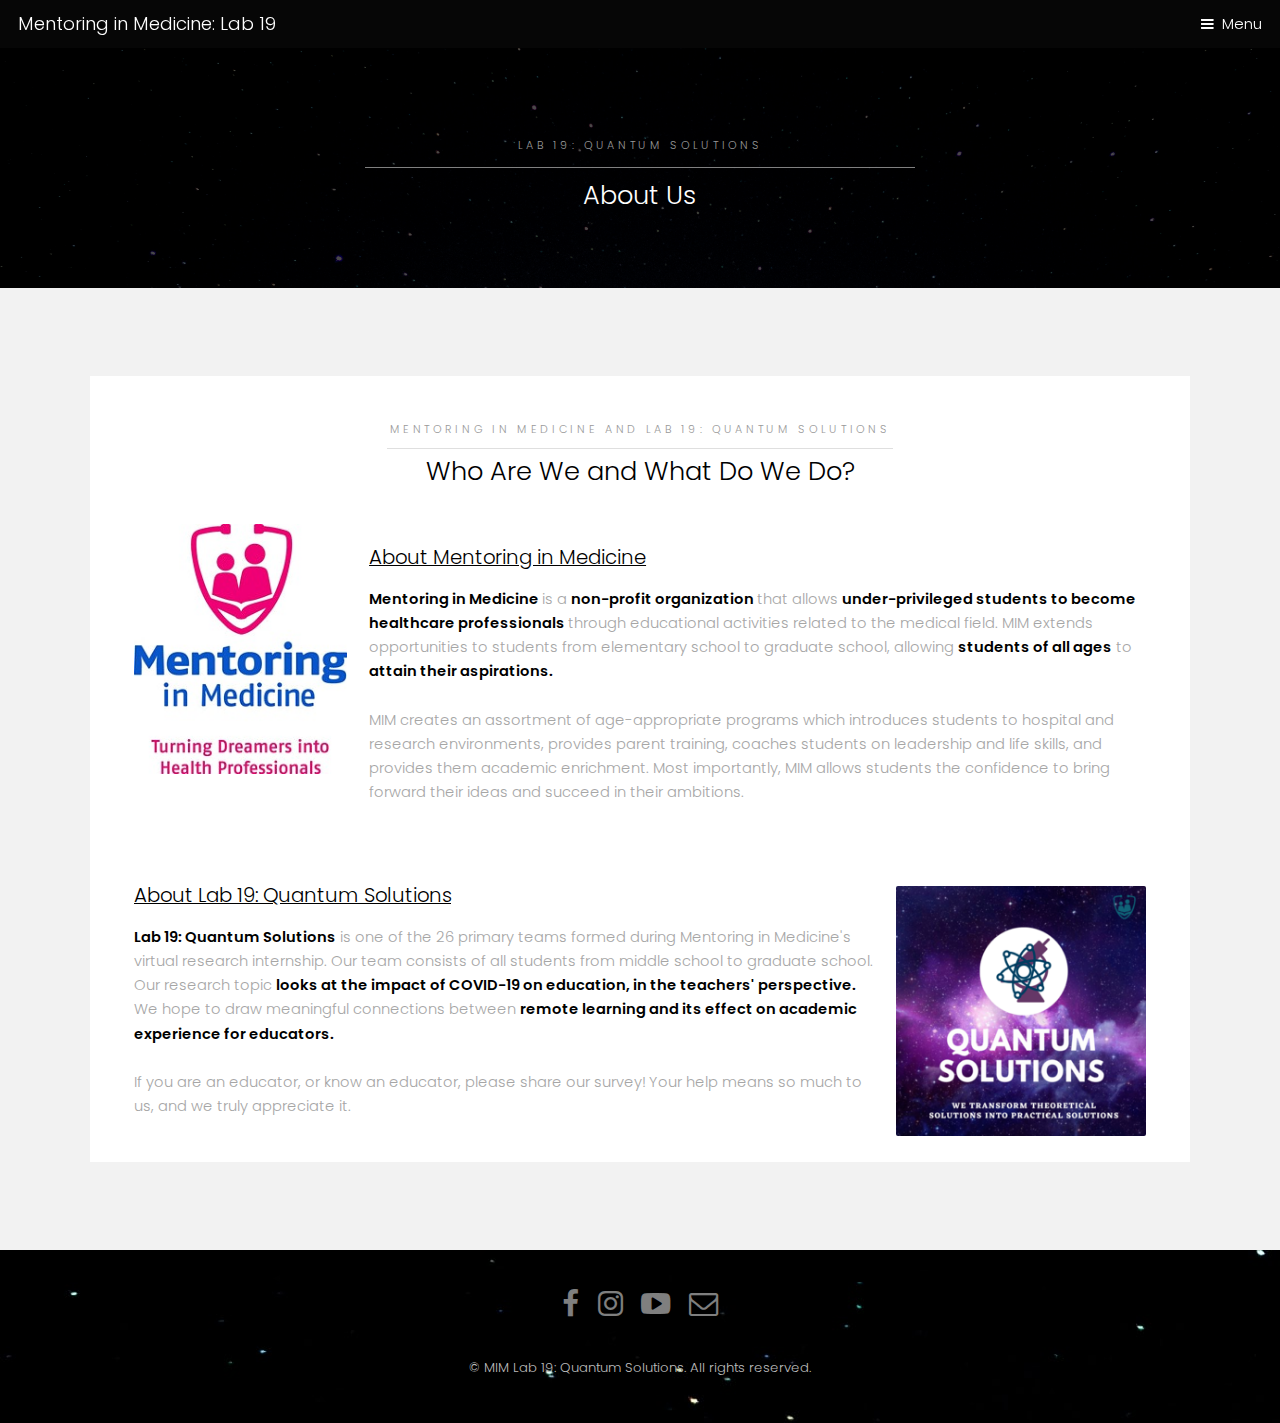
==== aboutus.html @ 997de399 "Update aboutus.html" ====
<!DOCTYPE HTML>
<!--
	Hielo by TEMPLATED
	templated.co @templatedco
	Released for free under the Creative Commons Attribution 3.0 license (templated.co/license)
-->
<html>
	<head>
		<title>About Us</title>
		<meta charset="utf-8" />
		<meta name="viewport" content="width=device-width, initial-scale=1" />
		<link rel="icon" href="images/QSlogo.png">
		<link rel="stylesheet" href="assets/css/main.css" />
	</head>
	<body class="subpage">

		<!-- Header -->
			<header id="header">
				<div class="logo"><a href="index.html">Mentoring in Medicine: Lab 19</a></div>
				<a href="#menu">Menu</a>
			</header>

		<!-- Nav -->
			<nav id="menu">
				<ul class="links">
					<li><a href="index.html">Home</a></li>
					<li><a href="aboutus.html">About Us</a></li>
					<li><a href="elements.html">Infographics</a></li>
				</ul>
			</nav>

		<!-- One -->
			<section id="One" class="wrapper style3">
				<div class="inner">
					<header class="align-center">
						<p>Lab 19: Quantum Solutions</p>
						<h2>About Us</h2>
					</header>
				</div>
			</section>

		<!-- Two -->
			<section id="two" class="wrapper style2">
				<div class="inner">
					<div class="box">
						<div class="content">
							<header class="align-center">

								<p>Mentoring in Medicine and Lab 19: Quantum Solutions</p>
								<h2>Who Are We and What Do We Do?</h2>
								<span class="image left"><img src="images/mim.jpg" alt="" width=250; height=250/></span>

							</header><br>
							<h3> <u> About Mentoring in Medicine </u> </h3>
							<p>
								<b> Mentoring in Medicine </b> is a <b> non-profit organization </b> that allows <b> under-privileged students to become healthcare professionals </b> through educational activities related to the medical field.
								MIM extends opportunities to students from elementary school to graduate school, allowing <b>students of all ages</b> to <b>attain their aspirations.</b>
								<br><br>MIM creates an assortment of age-appropriate programs which introduces students to hospital and research environments, provides parent training, coaches students on leadership and life skills, and provides them academic enrichment. Most importantly, MIM allows students the confidence to bring forward their ideas and succeed in their ambitions.
							</p>
							<br><br>

							<span class="image right"><img src="images/smallLogo.png" alt=""width=200; height=250/></span>
							<h3> <u> About Lab 19: Quantum Solutions </u> </h3>
							<p>
							<b>Lab 19: Quantum Solutions</b> is one of the 26 primary teams formed during Mentoring in Medicine's virtual research internship.
							Our team consists of all students from middle school to graduate school.<br>
							Our research topic <b> looks at the impact of COVID-19 on education, in the teachers' perspective. </b>
							We hope to draw meaningful connections between <b>remote learning and its effect on academic experience for educators.</b>
							<br><br> If you are an educator, or know an educator, please share our survey! Your help means so much to us, and we truly appreciate it.
						</p>


					</div>
				</div>
			 </section>

		<!-- Footer -->
			<footer id="footer">
				<div class="container">
					<ul class="icons">
						<li><a href="https://www.facebook.com/Quantum-Solutions-Labs-108255884308671" class="icon fa-facebook"><span class="label">Facebook</span></a></li>
						<li><a href="https://www.instagram.com/quantumsolutionslabs/" class="icon fa-instagram"><span class="label">Instagram</span></a></li>
						<li><a href="https://www.youtube.com/channel/UCh9wJCEFUcYNKkavBaYMIQw" class="icon fa-youtube-play"><span class="label">Email</span></a></li>
						<li><a href="mailto:mim.quantumsolutions@gmail.com" class="icon fa-envelope-o"><span class="label">Email</span></a></li>
					</ul>
				</div>
				<div class="copyright">
					&copy; MIM Lab 19: Quantum Solutions. All rights reserved.
				</div>
			</footer>

		<!-- Scripts -->
			<script src="assets/js/jquery.min.js"></script>
			<script src="assets/js/jquery.scrollex.min.js"></script>
			<script src="assets/js/skel.min.js"></script>
			<script src="assets/js/util.js"></script>
			<script src="assets/js/main.js"></script>

	</body>
</html>
---- assets/css/main.css ----
@charset "UTF-8";
@import url(font-awesome.min.css);
@import url("https://fonts.googleapis.com/css?family=Poppins:300,400,500,600,700");

/*
	Hielo by TEMPLATED
	templated.co @templatedco
	Released for free under the Creative Commons Attribution 3.0 license (templated.co/license)
*/

/* Reset */

	html, body, div, span, applet, object, iframe, h1, h2, h3, h4, h5, h6, p, blockquote, pre, a, abbr, acronym, address, big, cite, code, del, dfn, em, img, ins, kbd, q, s, samp, small, strike, strong, sub, sup, tt, var, b, u, i, center, dl, dt, dd, ol, ul, li, fieldset, form, label, legend, table, caption, tbody, tfoot, thead, tr, th, td, article, aside, canvas, details, embed, figure, figcaption, footer, header, hgroup, menu, nav, output, ruby, section, summary, time, mark, audio, video {
		margin: 0;
		padding: 0;
		border: 0;
		font-size: 100%;
		font: inherit;
		vertical-align: baseline;
	}

	article, aside, details, figcaption, figure, footer, header, hgroup, menu, nav, section {
		display: block;
	}

	body {
		line-height: 1;
	}

	ol, ul {
		list-style: none;
	}

	blockquote, q {
		quotes: none;
	}

	blockquote:before, blockquote:after, q:before, q:after {
		content: '';
		content: none;
	}

	table {
		border-collapse: collapse;
		border-spacing: 0;
	}

	body {
		-webkit-text-size-adjust: none;
	}

/* Box Model */

	*, *:before, *:after {
		-moz-box-sizing: border-box;
		-webkit-box-sizing: border-box;
		box-sizing: border-box;
	}

/* Containers */

	.center {
		display: block;
		margin-left: auto;
		margin-right: auto;
		width: 25%;
	}

/* Containers */

	.container {
		margin-left: auto;
		margin-right: auto;
	}

	.container.\31 25\25 {
		width: 100%;
		max-width: 100rem;
		min-width: 80rem;
	}

	.container.\37 5\25 {
		width: 60rem;
	}

	.container.\35 0\25 {
		width: 40rem;
	}

	.container.\32 5\25 {
		width: 20rem;
	}

	.container {
		width: 80rem;
	}

	@media screen and (max-width: 1680px) {

		.container.\31 25\25 {
			width: 100%;
			max-width: 100rem;
			min-width: 80rem;
		}

		.container.\37 5\25 {
			width: 60rem;
		}

		.container.\35 0\25 {
			width: 40rem;
		}

		.container.\32 5\25 {
			width: 20rem;
		}

		.container {
			width: 80rem;
		}

	}

	@media screen and (max-width: 1280px) {

		.container.\31 25\25 {
			width: 100%;
			max-width: 81.25rem;
			min-width: 65rem;
		}

		.container.\37 5\25 {
			width: 48.75rem;
		}

		.container.\35 0\25 {
			width: 32.5rem;
		}

		.container.\32 5\25 {
			width: 16.25rem;
		}

		.container {
			width: 65rem;
		}

	}

	@media screen and (max-width: 980px) {

		.container.\31 25\25 {
			width: 100%;
			max-width: 112.5%;
			min-width: 90%;
		}

		.container.\37 5\25 {
			width: 67.5%;
		}

		.container.\35 0\25 {
			width: 45%;
		}

		.container.\32 5\25 {
			width: 22.5%;
		}

		.container {
			width: 90%;
		}

	}

	@media screen and (max-width: 736px) {

		.container.\31 25\25 {
			width: 100%;
			max-width: 112.5%;
			min-width: 90%;
		}

		.container.\37 5\25 {
			width: 67.5%;
		}

		.container.\35 0\25 {
			width: 45%;
		}

		.container.\32 5\25 {
			width: 22.5%;
		}

		.container {
			width: 90% !important;
		}

	}

	@media screen and (max-width: 480px) {

		.container.\31 25\25 {
			width: 100%;
			max-width: 112.5%;
			min-width: 90%;
		}

		.container.\37 5\25 {
			width: 67.5%;
		}

		.container.\35 0\25 {
			width: 45%;
		}

		.container.\32 5\25 {
			width: 22.5%;
		}

		.container {
			width: 90% !important;
		}

	}

/* Grid */

	.row {
		border-bottom: solid 1px transparent;
		-moz-box-sizing: border-box;
		-webkit-box-sizing: border-box;
		box-sizing: border-box;
	}

	.row > * {
		float: left;
		-moz-box-sizing: border-box;
		-webkit-box-sizing: border-box;
		box-sizing: border-box;
	}

	.row:after, .row:before {
		content: '';
		display: block;
		clear: both;
		height: 0;
	}

	.row.uniform > * > :first-child {
		margin-top: 0;
	}

	.row.uniform > * > :last-child {
		margin-bottom: 0;
	}

	.row.\30 \25 > * {
		padding: 0 0 0 0rem;
	}

	.row.\30 \25 {
		margin: 0 0 -1px 0rem;
	}

	.row.uniform.\30 \25 > * {
		padding: 0rem 0 0 0rem;
	}

	.row.uniform.\30 \25 {
		margin: 0rem 0 -1px 0rem;
	}

	.row > * {
		padding: 0 0 0 2rem;
	}

	.row {
		margin: 0 0 -1px -2rem;
	}

	.row.uniform > * {
		padding: 2rem 0 0 2rem;
	}

	.row.uniform {
		margin: -2rem 0 -1px -2rem;
	}

	.row.\32 00\25 > * {
		padding: 0 0 0 4rem;
	}

	.row.\32 00\25 {
		margin: 0 0 -1px -4rem;
	}

	.row.uniform.\32 00\25 > * {
		padding: 4rem 0 0 4rem;
	}

	.row.uniform.\32 00\25 {
		margin: -4rem 0 -1px -4rem;
	}

	.row.\31 50\25 > * {
		padding: 0 0 0 3rem;
	}

	.row.\31 50\25 {
		margin: 0 0 -1px -3rem;
	}

	.row.uniform.\31 50\25 > * {
		padding: 3rem 0 0 3rem;
	}

	.row.uniform.\31 50\25 {
		margin: -3rem 0 -1px -3rem;
	}

	.row.\35 0\25 > * {
		padding: 0 0 0 1rem;
	}

	.row.\35 0\25 {
		margin: 0 0 -1px -1rem;
	}

	.row.uniform.\35 0\25 > * {
		padding: 1rem 0 0 1rem;
	}

	.row.uniform.\35 0\25 {
		margin: -1rem 0 -1px -1rem;
	}

	.row.\32 5\25 > * {
		padding: 0 0 0 0.5rem;
	}

	.row.\32 5\25 {
		margin: 0 0 -1px -0.5rem;
	}

	.row.uniform.\32 5\25 > * {
		padding: 0.5rem 0 0 0.5rem;
	}

	.row.uniform.\32 5\25 {
		margin: -0.5rem 0 -1px -0.5rem;
	}

	.\31 2u, .\31 2u\24 {
		width: 100%;
		clear: none;
		margin-left: 0;
	}

	.\31 1u, .\31 1u\24 {
		width: 91.6666666667%;
		clear: none;
		margin-left: 0;
	}

	.\31 0u, .\31 0u\24 {
		width: 83.3333333333%;
		clear: none;
		margin-left: 0;
	}

	.\39 u, .\39 u\24 {
		width: 75%;
		clear: none;
		margin-left: 0;
	}

	.\38 u, .\38 u\24 {
		width: 66.6666666667%;
		clear: none;
		margin-left: 0;
	}

	.\37 u, .\37 u\24 {
		width: 58.3333333333%;
		clear: none;
		margin-left: 0;
	}

	.\36 u, .\36 u\24 {
		width: 50%;
		clear: none;
		margin-left: 0;
	}

	.\35 u, .\35 u\24 {
		width: 41.6666666667%;
		clear: none;
		margin-left: 0;
	}

	.\34 u, .\34 u\24 {
		width: 33.3333333333%;
		clear: none;
		margin-left: 0;
	}

	.\33 u, .\33 u\24 {
		width: 25%;
		clear: none;
		margin-left: 0;
	}

	.\32 u, .\32 u\24 {
		width: 16.6666666667%;
		clear: none;
		margin-left: 0;
	}

	.\31 u, .\31 u\24 {
		width: 8.3333333333%;
		clear: none;
		margin-left: 0;
	}

	.\31 2u\24 + *,
	.\31 1u\24 + *,
	.\31 0u\24 + *,
	.\39 u\24 + *,
	.\38 u\24 + *,
	.\37 u\24 + *,
	.\36 u\24 + *,
	.\35 u\24 + *,
	.\34 u\24 + *,
	.\33 u\24 + *,
	.\32 u\24 + *,
	.\31 u\24 + * {
		clear: left;
	}

	.\-11u {
		margin-left: 91.66667%;
	}

	.\-10u {
		margin-left: 83.33333%;
	}

	.\-9u {
		margin-left: 75%;
	}

	.\-8u {
		margin-left: 66.66667%;
	}

	.\-7u {
		margin-left: 58.33333%;
	}

	.\-6u {
		margin-left: 50%;
	}

	.\-5u {
		margin-left: 41.66667%;
	}

	.\-4u {
		margin-left: 33.33333%;
	}

	.\-3u {
		margin-left: 25%;
	}

	.\-2u {
		margin-left: 16.66667%;
	}

	.\-1u {
		margin-left: 8.33333%;
	}

	@media screen and (max-width: 1680px) {

		.row > * {
			padding: 0 0 0 2rem;
		}

		.row {
			margin: 0 0 -1px -2rem;
		}

		.row.uniform > * {
			padding: 2rem 0 0 2rem;
		}

		.row.uniform {
			margin: -2rem 0 -1px -2rem;
		}

		.row.\32 00\25 > * {
			padding: 0 0 0 4rem;
		}

		.row.\32 00\25 {
			margin: 0 0 -1px -4rem;
		}

		.row.uniform.\32 00\25 > * {
			padding: 4rem 0 0 4rem;
		}

		.row.uniform.\32 00\25 {
			margin: -4rem 0 -1px -4rem;
		}

		.row.\31 50\25 > * {
			padding: 0 0 0 3rem;
		}

		.row.\31 50\25 {
			margin: 0 0 -1px -3rem;
		}

		.row.uniform.\31 50\25 > * {
			padding: 3rem 0 0 3rem;
		}

		.row.uniform.\31 50\25 {
			margin: -3rem 0 -1px -3rem;
		}

		.row.\35 0\25 > * {
			padding: 0 0 0 1rem;
		}

		.row.\35 0\25 {
			margin: 0 0 -1px -1rem;
		}

		.row.uniform.\35 0\25 > * {
			padding: 1rem 0 0 1rem;
		}

		.row.uniform.\35 0\25 {
			margin: -1rem 0 -1px -1rem;
		}

		.row.\32 5\25 > * {
			padding: 0 0 0 0.5rem;
		}

		.row.\32 5\25 {
			margin: 0 0 -1px -0.5rem;
		}

		.row.uniform.\32 5\25 > * {
			padding: 0.5rem 0 0 0.5rem;
		}

		.row.uniform.\32 5\25 {
			margin: -0.5rem 0 -1px -0.5rem;
		}

		.\31 2u\28xlarge\29, .\31 2u\24\28xlarge\29 {
			width: 100%;
			clear: none;
			margin-left: 0;
		}

		.\31 1u\28xlarge\29, .\31 1u\24\28xlarge\29 {
			width: 91.6666666667%;
			clear: none;
			margin-left: 0;
		}

		.\31 0u\28xlarge\29, .\31 0u\24\28xlarge\29 {
			width: 83.3333333333%;
			clear: none;
			margin-left: 0;
		}

		.\39 u\28xlarge\29, .\39 u\24\28xlarge\29 {
			width: 75%;
			clear: none;
			margin-left: 0;
		}

		.\38 u\28xlarge\29, .\38 u\24\28xlarge\29 {
			width: 66.6666666667%;
			clear: none;
			margin-left: 0;
		}

		.\37 u\28xlarge\29, .\37 u\24\28xlarge\29 {
			width: 58.3333333333%;
			clear: none;
			margin-left: 0;
		}

		.\36 u\28xlarge\29, .\36 u\24\28xlarge\29 {
			width: 50%;
			clear: none;
			margin-left: 0;
		}

		.\35 u\28xlarge\29, .\35 u\24\28xlarge\29 {
			width: 41.6666666667%;
			clear: none;
			margin-left: 0;
		}

		.\34 u\28xlarge\29, .\34 u\24\28xlarge\29 {
			width: 33.3333333333%;
			clear: none;
			margin-left: 0;
		}

		.\33 u\28xlarge\29, .\33 u\24\28xlarge\29 {
			width: 25%;
			clear: none;
			margin-left: 0;
		}

		.\32 u\28xlarge\29, .\32 u\24\28xlarge\29 {
			width: 16.6666666667%;
			clear: none;
			margin-left: 0;
		}

		.\31 u\28xlarge\29, .\31 u\24\28xlarge\29 {
			width: 8.3333333333%;
			clear: none;
			margin-left: 0;
		}

		.\31 2u\24\28xlarge\29 + *,
		.\31 1u\24\28xlarge\29 + *,
		.\31 0u\24\28xlarge\29 + *,
		.\39 u\24\28xlarge\29 + *,
		.\38 u\24\28xlarge\29 + *,
		.\37 u\24\28xlarge\29 + *,
		.\36 u\24\28xlarge\29 + *,
		.\35 u\24\28xlarge\29 + *,
		.\34 u\24\28xlarge\29 + *,
		.\33 u\24\28xlarge\29 + *,
		.\32 u\24\28xlarge\29 + *,
		.\31 u\24\28xlarge\29 + * {
			clear: left;
		}

		.\-11u\28xlarge\29 {
			margin-left: 91.66667%;
		}

		.\-10u\28xlarge\29 {
			margin-left: 83.33333%;
		}

		.\-9u\28xlarge\29 {
			margin-left: 75%;
		}

		.\-8u\28xlarge\29 {
			margin-left: 66.66667%;
		}

		.\-7u\28xlarge\29 {
			margin-left: 58.33333%;
		}

		.\-6u\28xlarge\29 {
			margin-left: 50%;
		}

		.\-5u\28xlarge\29 {
			margin-left: 41.66667%;
		}

		.\-4u\28xlarge\29 {
			margin-left: 33.33333%;
		}

		.\-3u\28xlarge\29 {
			margin-left: 25%;
		}

		.\-2u\28xlarge\29 {
			margin-left: 16.66667%;
		}

		.\-1u\28xlarge\29 {
			margin-left: 8.33333%;
		}

	}

	@media screen and (max-width: 1280px) {

		.row > * {
			padding: 0 0 0 1.5rem;
		}

		.row {
			margin: 0 0 -1px -1.5rem;
		}

		.row.uniform > * {
			padding: 1.5rem 0 0 1.5rem;
		}

		.row.uniform {
			margin: -1.5rem 0 -1px -1.5rem;
		}

		.row.\32 00\25 > * {
			padding: 0 0 0 3rem;
		}

		.row.\32 00\25 {
			margin: 0 0 -1px -3rem;
		}

		.row.uniform.\32 00\25 > * {
			padding: 3rem 0 0 3rem;
		}

		.row.uniform.\32 00\25 {
			margin: -3rem 0 -1px -3rem;
		}

		.row.\31 50\25 > * {
			padding: 0 0 0 2.25rem;
		}

		.row.\31 50\25 {
			margin: 0 0 -1px -2.25rem;
		}

		.row.uniform.\31 50\25 > * {
			padding: 2.25rem 0 0 2.25rem;
		}

		.row.uniform.\31 50\25 {
			margin: -2.25rem 0 -1px -2.25rem;
		}

		.row.\35 0\25 > * {
			padding: 0 0 0 0.75rem;
		}

		.row.\35 0\25 {
			margin: 0 0 -1px -0.75rem;
		}

		.row.uniform.\35 0\25 > * {
			padding: 0.75rem 0 0 0.75rem;
		}

		.row.uniform.\35 0\25 {
			margin: -0.75rem 0 -1px -0.75rem;
		}

		.row.\32 5\25 > * {
			padding: 0 0 0 0.375rem;
		}

		.row.\32 5\25 {
			margin: 0 0 -1px -0.375rem;
		}

		.row.uniform.\32 5\25 > * {
			padding: 0.375rem 0 0 0.375rem;
		}

		.row.uniform.\32 5\25 {
			margin: -0.375rem 0 -1px -0.375rem;
		}

		.\31 2u\28large\29, .\31 2u\24\28large\29 {
			width: 100%;
			clear: none;
			margin-left: 0;
		}

		.\31 1u\28large\29, .\31 1u\24\28large\29 {
			width: 91.6666666667%;
			clear: none;
			margin-left: 0;
		}

		.\31 0u\28large\29, .\31 0u\24\28large\29 {
			width: 83.3333333333%;
			clear: none;
			margin-left: 0;
		}

		.\39 u\28large\29, .\39 u\24\28large\29 {
			width: 75%;
			clear: none;
			margin-left: 0;
		}

		.\38 u\28large\29, .\38 u\24\28large\29 {
			width: 66.6666666667%;
			clear: none;
			margin-left: 0;
		}

		.\37 u\28large\29, .\37 u\24\28large\29 {
			width: 58.3333333333%;
			clear: none;
			margin-left: 0;
		}

		.\36 u\28large\29, .\36 u\24\28large\29 {
			width: 50%;
			clear: none;
			margin-left: 0;
		}

		.\35 u\28large\29, .\35 u\24\28large\29 {
			width: 41.6666666667%;
			clear: none;
			margin-left: 0;
		}

		.\34 u\28large\29, .\34 u\24\28large\29 {
			width: 33.3333333333%;
			clear: none;
			margin-left: 0;
		}

		.\33 u\28large\29, .\33 u\24\28large\29 {
			width: 25%;
			clear: none;
			margin-left: 0;
		}

		.\32 u\28large\29, .\32 u\24\28large\29 {
			width: 16.6666666667%;
			clear: none;
			margin-left: 0;
		}

		.\31 u\28large\29, .\31 u\24\28large\29 {
			width: 8.3333333333%;
			clear: none;
			margin-left: 0;
		}

		.\31 2u\24\28large\29 + *,
		.\31 1u\24\28large\29 + *,
		.\31 0u\24\28large\29 + *,
		.\39 u\24\28large\29 + *,
		.\38 u\24\28large\29 + *,
		.\37 u\24\28large\29 + *,
		.\36 u\24\28large\29 + *,
		.\35 u\24\28large\29 + *,
		.\34 u\24\28large\29 + *,
		.\33 u\24\28large\29 + *,
		.\32 u\24\28large\29 + *,
		.\31 u\24\28large\29 + * {
			clear: left;
		}

		.\-11u\28large\29 {
			margin-left: 91.66667%;
		}

		.\-10u\28large\29 {
			margin-left: 83.33333%;
		}

		.\-9u\28large\29 {
			margin-left: 75%;
		}

		.\-8u\28large\29 {
			margin-left: 66.66667%;
		}

		.\-7u\28large\29 {
			margin-left: 58.33333%;
		}

		.\-6u\28large\29 {
			margin-left: 50%;
		}

		.\-5u\28large\29 {
			margin-left: 41.66667%;
		}

		.\-4u\28large\29 {
			margin-left: 33.33333%;
		}

		.\-3u\28large\29 {
			margin-left: 25%;
		}

		.\-2u\28large\29 {
			margin-left: 16.66667%;
		}

		.\-1u\28large\29 {
			margin-left: 8.33333%;
		}

	}

	@media screen and (max-width: 980px) {

		.row > * {
			padding: 0 0 0 1.5rem;
		}

		.row {
			margin: 0 0 -1px -1.5rem;
		}

		.row.uniform > * {
			padding: 1.5rem 0 0 1.5rem;
		}

		.row.uniform {
			margin: -1.5rem 0 -1px -1.5rem;
		}

		.row.\32 00\25 > * {
			padding: 0 0 0 3rem;
		}

		.row.\32 00\25 {
			margin: 0 0 -1px -3rem;
		}

		.row.uniform.\32 00\25 > * {
			padding: 3rem 0 0 3rem;
		}

		.row.uniform.\32 00\25 {
			margin: -3rem 0 -1px -3rem;
		}

		.row.\31 50\25 > * {
			padding: 0 0 0 2.25rem;
		}

		.row.\31 50\25 {
			margin: 0 0 -1px -2.25rem;
		}

		.row.uniform.\31 50\25 > * {
			padding: 2.25rem 0 0 2.25rem;
		}

		.row.uniform.\31 50\25 {
			margin: -2.25rem 0 -1px -2.25rem;
		}

		.row.\35 0\25 > * {
			padding: 0 0 0 0.75rem;
		}

		.row.\35 0\25 {
			margin: 0 0 -1px -0.75rem;
		}

		.row.uniform.\35 0\25 > * {
			padding: 0.75rem 0 0 0.75rem;
		}

		.row.uniform.\35 0\25 {
			margin: -0.75rem 0 -1px -0.75rem;
		}

		.row.\32 5\25 > * {
			padding: 0 0 0 0.375rem;
		}

		.row.\32 5\25 {
			margin: 0 0 -1px -0.375rem;
		}

		.row.uniform.\32 5\25 > * {
			padding: 0.375rem 0 0 0.375rem;
		}

		.row.uniform.\32 5\25 {
			margin: -0.375rem 0 -1px -0.375rem;
		}

		.\31 2u\28medium\29, .\31 2u\24\28medium\29 {
			width: 100%;
			clear: none;
			margin-left: 0;
		}

		.\31 1u\28medium\29, .\31 1u\24\28medium\29 {
			width: 91.6666666667%;
			clear: none;
			margin-left: 0;
		}

		.\31 0u\28medium\29, .\31 0u\24\28medium\29 {
			width: 83.3333333333%;
			clear: none;
			margin-left: 0;
		}

		.\39 u\28medium\29, .\39 u\24\28medium\29 {
			width: 75%;
			clear: none;
			margin-left: 0;
		}

		.\38 u\28medium\29, .\38 u\24\28medium\29 {
			width: 66.6666666667%;
			clear: none;
			margin-left: 0;
		}

		.\37 u\28medium\29, .\37 u\24\28medium\29 {
			width: 58.3333333333%;
			clear: none;
			margin-left: 0;
		}

		.\36 u\28medium\29, .\36 u\24\28medium\29 {
			width: 50%;
			clear: none;
			margin-left: 0;
		}

		.\35 u\28medium\29, .\35 u\24\28medium\29 {
			width: 41.6666666667%;
			clear: none;
			margin-left: 0;
		}

		.\34 u\28medium\29, .\34 u\24\28medium\29 {
			width: 33.3333333333%;
			clear: none;
			margin-left: 0;
		}

		.\33 u\28medium\29, .\33 u\24\28medium\29 {
			width: 25%;
			clear: none;
			margin-left: 0;
		}

		.\32 u\28medium\29, .\32 u\24\28medium\29 {
			width: 16.6666666667%;
			clear: none;
			margin-left: 0;
		}

		.\31 u\28medium\29, .\31 u\24\28medium\29 {
			width: 8.3333333333%;
			clear: none;
			margin-left: 0;
		}

		.\31 2u\24\28medium\29 + *,
		.\31 1u\24\28medium\29 + *,
		.\31 0u\24\28medium\29 + *,
		.\39 u\24\28medium\29 + *,
		.\38 u\24\28medium\29 + *,
		.\37 u\24\28medium\29 + *,
		.\36 u\24\28medium\29 + *,
		.\35 u\24\28medium\29 + *,
		.\34 u\24\28medium\29 + *,
		.\33 u\24\28medium\29 + *,
		.\32 u\24\28medium\29 + *,
		.\31 u\24\28medium\29 + * {
			clear: left;
		}

		.\-11u\28medium\29 {
			margin-left: 91.66667%;
		}

		.\-10u\28medium\29 {
			margin-left: 83.33333%;
		}

		.\-9u\28medium\29 {
			margin-left: 75%;
		}

		.\-8u\28medium\29 {
			margin-left: 66.66667%;
		}

		.\-7u\28medium\29 {
			margin-left: 58.33333%;
		}

		.\-6u\28medium\29 {
			margin-left: 50%;
		}

		.\-5u\28medium\29 {
			margin-left: 41.66667%;
		}

		.\-4u\28medium\29 {
			margin-left: 33.33333%;
		}

		.\-3u\28medium\29 {
			margin-left: 25%;
		}

		.\-2u\28medium\29 {
			margin-left: 16.66667%;
		}

		.\-1u\28medium\29 {
			margin-left: 8.33333%;
		}

	}

	@media screen and (max-width: 736px) {

		.row > * {
			padding: 0 0 0 1.25rem;
		}

		.row {
			margin: 0 0 -1px -1.25rem;
		}

		.row.uniform > * {
			padding: 1.25rem 0 0 1.25rem;
		}

		.row.uniform {
			margin: -1.25rem 0 -1px -1.25rem;
		}

		.row.\32 00\25 > * {
			padding: 0 0 0 2.5rem;
		}

		.row.\32 00\25 {
			margin: 0 0 -1px -2.5rem;
		}

		.row.uniform.\32 00\25 > * {
			padding: 2.5rem 0 0 2.5rem;
		}

		.row.uniform.\32 00\25 {
			margin: -2.5rem 0 -1px -2.5rem;
		}

		.row.\31 50\25 > * {
			padding: 0 0 0 1.875rem;
		}

		.row.\31 50\25 {
			margin: 0 0 -1px -1.875rem;
		}

		.row.uniform.\31 50\25 > * {
			padding: 1.875rem 0 0 1.875rem;
		}

		.row.uniform.\31 50\25 {
			margin: -1.875rem 0 -1px -1.875rem;
		}

		.row.\35 0\25 > * {
			padding: 0 0 0 0.625rem;
		}

		.row.\35 0\25 {
			margin: 0 0 -1px -0.625rem;
		}

		.row.uniform.\35 0\25 > * {
			padding: 0.625rem 0 0 0.625rem;
		}

		.row.uniform.\35 0\25 {
			margin: -0.625rem 0 -1px -0.625rem;
		}

		.row.\32 5\25 > * {
			padding: 0 0 0 0.3125rem;
		}

		.row.\32 5\25 {
			margin: 0 0 -1px -0.3125rem;
		}

		.row.uniform.\32 5\25 > * {
			padding: 0.3125rem 0 0 0.3125rem;
		}

		.row.uniform.\32 5\25 {
			margin: -0.3125rem 0 -1px -0.3125rem;
		}

		.\31 2u\28small\29, .\31 2u\24\28small\29 {
			width: 100%;
			clear: none;
			margin-left: 0;
		}

		.\31 1u\28small\29, .\31 1u\24\28small\29 {
			width: 91.6666666667%;
			clear: none;
			margin-left: 0;
		}

		.\31 0u\28small\29, .\31 0u\24\28small\29 {
			width: 83.3333333333%;
			clear: none;
			margin-left: 0;
		}

		.\39 u\28small\29, .\39 u\24\28small\29 {
			width: 75%;
			clear: none;
			margin-left: 0;
		}

		.\38 u\28small\29, .\38 u\24\28small\29 {
			width: 66.6666666667%;
			clear: none;
			margin-left: 0;
		}

		.\37 u\28small\29, .\37 u\24\28small\29 {
			width: 58.3333333333%;
			clear: none;
			margin-left: 0;
		}

		.\36 u\28small\29, .\36 u\24\28small\29 {
			width: 50%;
			clear: none;
			margin-left: 0;
		}

		.\35 u\28small\29, .\35 u\24\28small\29 {
			width: 41.6666666667%;
			clear: none;
			margin-left: 0;
		}

		.\34 u\28small\29, .\34 u\24\28small\29 {
			width: 33.3333333333%;
			clear: none;
			margin-left: 0;
		}

		.\33 u\28small\29, .\33 u\24\28small\29 {
			width: 25%;
			clear: none;
			margin-left: 0;
		}

		.\32 u\28small\29, .\32 u\24\28small\29 {
			width: 16.6666666667%;
			clear: none;
			margin-left: 0;
		}

		.\31 u\28small\29, .\31 u\24\28small\29 {
			width: 8.3333333333%;
			clear: none;
			margin-left: 0;
		}

		.\31 2u\24\28small\29 + *,
		.\31 1u\24\28small\29 + *,
		.\31 0u\24\28small\29 + *,
		.\39 u\24\28small\29 + *,
		.\38 u\24\28small\29 + *,
		.\37 u\24\28small\29 + *,
		.\36 u\24\28small\29 + *,
		.\35 u\24\28small\29 + *,
		.\34 u\24\28small\29 + *,
		.\33 u\24\28small\29 + *,
		.\32 u\24\28small\29 + *,
		.\31 u\24\28small\29 + * {
			clear: left;
		}

		.\-11u\28small\29 {
			margin-left: 91.66667%;
		}

		.\-10u\28small\29 {
			margin-left: 83.33333%;
		}

		.\-9u\28small\29 {
			margin-left: 75%;
		}

		.\-8u\28small\29 {
			margin-left: 66.66667%;
		}

		.\-7u\28small\29 {
			margin-left: 58.33333%;
		}

		.\-6u\28small\29 {
			margin-left: 50%;
		}

		.\-5u\28small\29 {
			margin-left: 41.66667%;
		}

		.\-4u\28small\29 {
			margin-left: 33.33333%;
		}

		.\-3u\28small\29 {
			margin-left: 25%;
		}

		.\-2u\28small\29 {
			margin-left: 16.66667%;
		}

		.\-1u\28small\29 {
			margin-left: 8.33333%;
		}

	}

	@media screen and (max-width: 480px) {

		.row > * {
			padding: 0 0 0 1.25rem;
		}

		.row {
			margin: 0 0 -1px -1.25rem;
		}

		.row.uniform > * {
			padding: 1.25rem 0 0 1.25rem;
		}

		.row.uniform {
			margin: -1.25rem 0 -1px -1.25rem;
		}

		.row.\32 00\25 > * {
			padding: 0 0 0 2.5rem;
		}

		.row.\32 00\25 {
			margin: 0 0 -1px -2.5rem;
		}

		.row.uniform.\32 00\25 > * {
			padding: 2.5rem 0 0 2.5rem;
		}

		.row.uniform.\32 00\25 {
			margin: -2.5rem 0 -1px -2.5rem;
		}

		.row.\31 50\25 > * {
			padding: 0 0 0 1.875rem;
		}

		.row.\31 50\25 {
			margin: 0 0 -1px -1.875rem;
		}

		.row.uniform.\31 50\25 > * {
			padding: 1.875rem 0 0 1.875rem;
		}

		.row.uniform.\31 50\25 {
			margin: -1.875rem 0 -1px -1.875rem;
		}

		.row.\35 0\25 > * {
			padding: 0 0 0 0.625rem;
		}

		.row.\35 0\25 {
			margin: 0 0 -1px -0.625rem;
		}

		.row.uniform.\35 0\25 > * {
			padding: 0.625rem 0 0 0.625rem;
		}

		.row.uniform.\35 0\25 {
			margin: -0.625rem 0 -1px -0.625rem;
		}

		.row.\32 5\25 > * {
			padding: 0 0 0 0.3125rem;
		}

		.row.\32 5\25 {
			margin: 0 0 -1px -0.3125rem;
		}

		.row.uniform.\32 5\25 > * {
			padding: 0.3125rem 0 0 0.3125rem;
		}

		.row.uniform.\32 5\25 {
			margin: -0.3125rem 0 -1px -0.3125rem;
		}

		.\31 2u\28xsmall\29, .\31 2u\24\28xsmall\29 {
			width: 100%;
			clear: none;
			margin-left: 0;
		}

		.\31 1u\28xsmall\29, .\31 1u\24\28xsmall\29 {
			width: 91.6666666667%;
			clear: none;
			margin-left: 0;
		}

		.\31 0u\28xsmall\29, .\31 0u\24\28xsmall\29 {
			width: 83.3333333333%;
			clear: none;
			margin-left: 0;
		}

		.\39 u\28xsmall\29, .\39 u\24\28xsmall\29 {
			width: 75%;
			clear: none;
			margin-left: 0;
		}

		.\38 u\28xsmall\29, .\38 u\24\28xsmall\29 {
			width: 66.6666666667%;
			clear: none;
			margin-left: 0;
		}

		.\37 u\28xsmall\29, .\37 u\24\28xsmall\29 {
			width: 58.3333333333%;
			clear: none;
			margin-left: 0;
		}

		.\36 u\28xsmall\29, .\36 u\24\28xsmall\29 {
			width: 50%;
			clear: none;
			margin-left: 0;
		}

		.\35 u\28xsmall\29, .\35 u\24\28xsmall\29 {
			width: 41.6666666667%;
			clear: none;
			margin-left: 0;
		}

		.\34 u\28xsmall\29, .\34 u\24\28xsmall\29 {
			width: 33.3333333333%;
			clear: none;
			margin-left: 0;
		}

		.\33 u\28xsmall\29, .\33 u\24\28xsmall\29 {
			width: 25%;
			clear: none;
			margin-left: 0;
		}

		.\32 u\28xsmall\29, .\32 u\24\28xsmall\29 {
			width: 16.6666666667%;
			clear: none;
			margin-left: 0;
		}

		.\31 u\28xsmall\29, .\31 u\24\28xsmall\29 {
			width: 8.3333333333%;
			clear: none;
			margin-left: 0;
		}

		.\31 2u\24\28xsmall\29 + *,
		.\31 1u\24\28xsmall\29 + *,
		.\31 0u\24\28xsmall\29 + *,
		.\39 u\24\28xsmall\29 + *,
		.\38 u\24\28xsmall\29 + *,
		.\37 u\24\28xsmall\29 + *,
		.\36 u\24\28xsmall\29 + *,
		.\35 u\24\28xsmall\29 + *,
		.\34 u\24\28xsmall\29 + *,
		.\33 u\24\28xsmall\29 + *,
		.\32 u\24\28xsmall\29 + *,
		.\31 u\24\28xsmall\29 + * {
			clear: left;
		}

		.\-11u\28xsmall\29 {
			margin-left: 91.66667%;
		}

		.\-10u\28xsmall\29 {
			margin-left: 83.33333%;
		}

		.\-9u\28xsmall\29 {
			margin-left: 75%;
		}

		.\-8u\28xsmall\29 {
			margin-left: 66.66667%;
		}

		.\-7u\28xsmall\29 {
			margin-left: 58.33333%;
		}

		.\-6u\28xsmall\29 {
			margin-left: 50%;
		}

		.\-5u\28xsmall\29 {
			margin-left: 41.66667%;
		}

		.\-4u\28xsmall\29 {
			margin-left: 33.33333%;
		}

		.\-3u\28xsmall\29 {
			margin-left: 25%;
		}

		.\-2u\28xsmall\29 {
			margin-left: 16.66667%;
		}

		.\-1u\28xsmall\29 {
			margin-left: 8.33333%;
		}

	}

/* Basic */

	@-ms-viewport {
		width: device-width;
	}

	body {
		-ms-overflow-style: scrollbar;
	}

	@media screen and (max-width: 480px) {

		html, body {
			min-width: 320px;
		}

	}

	body {
		background: #fff;
	}

		body.is-loading *, body.is-loading *:before, body.is-loading *:after {
			-moz-animation: none !important;
			-webkit-animation: none !important;
			-ms-animation: none !important;
			animation: none !important;
			-moz-transition: none !important;
			-webkit-transition: none !important;
			-ms-transition: none !important;
			transition: none !important;
		}

/* Type */

	html {
		font-size: 13pt;
	}

		@media screen and (max-width: 1680px) {

			html {
				font-size: 11pt;
			}

		}

		@media screen and (max-width: 1280px) {

			html {
				font-size: 11pt;
			}

		}

		@media screen and (max-width: 980px) {

			html {
				font-size: 12pt;
			}

		}

		@media screen and (max-width: 736px) {

			html {
				font-size: 12pt;
			}

		}

		@media screen and (max-width: 480px) {

			html {
				font-size: 12pt;
			}

		}

	body {
		background-color: #fff;
		color: #444;
	}

	body, input, select, textarea {
		font-family: "Poppins", sans-serif;
		font-weight: 300;
		font-size: 1rem;
		line-height: 1.65;
	}

	a {
		text-decoration: underline;
	}

		a:hover {
			text-decoration: none;
		}

	strong, b {
		font-weight: 600;
	}

	em, i {
		font-style: italic;
	}

	p {
		margin: 0 0 2rem 0;
	}

		p.special {
			text-transform: uppercase;
			font-size: .75rem;
			font-weight: 300;
			margin: 0 0 .5rem 0;
			padding: 0 0 1rem 0;
			letter-spacing: .25rem;
		}

			p.special:after {
				content: '';
				position: absolute;
				margin: auto;
				right: 0;
				bottom: 0;
				left: 0;
				width: 50%;
				height: 1px;
				background-color: rgba(0, 0, 0, 0.125);
			}

	h1, h2, h3, h4, h5, h6 {
		font-weight: 300;
		line-height: 1.5;
		margin: 0 0 1rem 0;
	}

		h1 a, h2 a, h3 a, h4 a, h5 a, h6 a {
			color: inherit;
			text-decoration: none;
		}

	h2 {
		font-size: 1.75rem;
	}

	h3 {
		font-size: 1.35rem;
		line-height: 1.4;
	}

	h4 {
		font-size: 1.1rem;
		line-height: 1.4;
	}

	h5 {
		font-size: 0.9rem;
	}

	h6 {
		font-size: 0.7rem;
	}

	sub {
		font-size: 0.8rem;
		position: relative;
		top: 0.5rem;
	}

	sup {
		font-size: 0.8rem;
		position: relative;
		top: -0.5rem;
	}

	blockquote {
		border-left: solid 4px;
		font-style: italic;
		margin: 0 0 2rem 0;
		padding: 0.5rem 0 0.5rem 2rem;
	}

	code {
		border-radius: 2px;
		border: solid 1px;
		font-family: "Courier New", monospace;
		font-size: 0.9rem;
		margin: 0 0.25rem;
		padding: 0.25rem 0.65rem;
	}

	pre {
		-webkit-overflow-scrolling: touch;
		font-family: "Courier New", monospace;
		font-size: 0.9rem;
		margin: 0 0 2rem 0;
	}

		pre code {
			display: block;
			line-height: 1.75;
			padding: 1rem 1.5rem;
			overflow-x: auto;
		}

	hr {
		border: 0;
		border-bottom: solid 1px;
		margin: 2rem 0;
	}

		hr.major {
			margin: 3rem 0;
		}

	.align-left {
		text-align: left;
	}

	.align-center {
		text-align: center;
	}

	.align-right {
		text-align: right;
	}

	input, select, textarea {
		color: #555;
	}

	a {
		color: #8a4680;
	}

	strong, b {
		color: #555;
	}

	h1, h2, h3, h4, h5, h6 {
		color: #555;
	}

	blockquote {
		border-left-color: rgba(144, 144, 144, 0.25);
	}

	code {
		background: rgba(144, 144, 144, 0.075);
		border-color: rgba(144, 144, 144, 0.25);
	}

	hr {
		border-bottom-color: rgba(144, 144, 144, 0.25);
	}

/* Box */

	.box {
		margin-bottom: 2rem;
		background: #FFF;
	}

		.box .image.fit {
			margin: 0;
			border-radius: 0;
		}

			.box .image.fit img {
				border-radius: 0;
			}

		.box header h2 {
			margin-bottom: 2rem;
		}

		.box header p {
			text-transform: uppercase;
			font-size: .75rem;
			font-weight: 300;
			margin: 0 0 .25rem 0;
			padding: 0 0 .75rem 0;
			letter-spacing: .25rem;
		}

			.box header p:after {
				content: '';
				position: absolute;
				margin: auto;
				right: 0;
				bottom: 0;
				left: 0;
				width: 50%;
				height: 1px;
				background-color: rgba(0, 0, 0, 0.125);
			}

		.box .content {
			padding: 3rem;
		}

		.box > :last-child,
		.box > :last-child > :last-child,
		.box > :last-child > :last-child > :last-child {
			margin-bottom: 0;
		}

		.box.alt {
			border: 0;
			border-radius: 0;
			padding: 0;
		}

		@media screen and (max-width: 736px) {

			.box .content {
				padding: 2rem;
			}

		}

	.box {
		border-color: rgba(144, 144, 144, 0.25);
	}

	/* Buttons */

ul.buttons {
	cursor: default;
	list-style: none;
	padding-left: 0;
}

	ul.buttons:last-child {
		margin-bottom: 0;
	}

	ul.buttons li {
		display: inline-block;
		padding: 0 0 0 1.5em;
	}

		ul.buttons li:first-child {
			padding: 0;
		}

	ul.buttons.stacked li {
		display: block;
		padding: 1.5em 0 0 0;
	}

		ul.buttons.stacked li:first-child {
			padding: 0;
		}

	/* Button */

		input[type="button"],
		input[type="submit"],
		input[type="reset"],
		button,
		.button {
			-moz-appearance: none;
			-webkit-appearance: none;
			-ms-appearance: none;
			appearance: none;
			-moz-transition: color 0.2s ease-in-out, border-color 0.2s ease-in-out, background-color 0.2s ease-in-out;
			-webkit-transition: color 0.2s ease-in-out, border-color 0.2s ease-in-out, background-color 0.2s ease-in-out;
			-ms-transition: color 0.2s ease-in-out, border-color 0.2s ease-in-out, background-color 0.2s ease-in-out;
			transition: color 0.2s ease-in-out, border-color 0.2s ease-in-out, background-color 0.2s ease-in-out;
			background: none;
			border: solid 1px;
			border-radius: 0;
			color: inherit;
			cursor: pointer;
			display: inline-block;
			font-size: 0.8em;
			font-weight: 900;
			letter-spacing: 2px;
			min-width: 18em;
			padding: 0 0.75em;
			line-height: 3.75em;
			text-align: center;
			text-decoration: none;
			text-transform: uppercase;
		}

			input[type="button"]:hover,
			input[type="submit"]:hover,
			input[type="reset"]:hover,
			button:hover,
			.button:hover {
				background: rgba(188, 202, 206, 0.15);
				border-color: inherit;
			}

			input[type="button"].primary,
			input[type="submit"].primary,
			input[type="reset"].primary,
			button.primary,
			.button.primary {
				background: #028CB8;
				border-color: #028CB8;
				color: #fff !important;
			}

				input[type="button"].primary:hover,
				input[type="submit"].primary:hover,
				input[type="reset"].primary:hover,
				button.primary:hover,
				.button.primary:hover {
					background: #96dad1 !important;
					border-color: #96dad1 !important;
				}

			input[type="button"].fit,
			input[type="submit"].fit,
			input[type="reset"].fit,
			button.fit,
			.button.fit {
				width: 100%;
			}

			input[type="button"].small,
			input[type="submit"].small,
			input[type="reset"].small,
			button.small,
			.button.small {
				font-size: 0.7em;
				min-width: 14em;
				padding: 0.5em 0;
			}

/* Form */

	form {
		margin: 0 0 2rem 0;
	}

	label {
		display: block;
		font-size: 0.9rem;
		font-weight: 700;
		margin: 0 0 1rem 0;
	}

	input[type="text"],
	input[type="password"],
	input[type="email"],
	select,
	textarea {
		-moz-appearance: none;
		-webkit-appearance: none;
		-ms-appearance: none;
		appearance: none;
		border-radius: 2px;
		border: none;
		border: solid 1px;
		color: inherit;
		display: block;
		outline: 0;
		padding: 0 1rem;
		text-decoration: none;
		width: 100%;
	}

		input[type="text"]:invalid,
		input[type="password"]:invalid,
		input[type="email"]:invalid,
		select:invalid,
		textarea:invalid {
			box-shadow: none;
		}

	.select-wrapper {
		text-decoration: none;
		display: block;
		position: relative;
	}

		.select-wrapper:before {
			-moz-osx-font-smoothing: grayscale;
			-webkit-font-smoothing: antialiased;
			font-family: FontAwesome;
			font-style: normal;
			font-weight: normal;
			text-transform: none !important;
		}

		.select-wrapper:before {
			content: '\f078';
			display: block;
			height: 2.75rem;
			line-height: 2.75rem;
			pointer-events: none;
			position: absolute;
			right: 0;
			text-align: center;
			top: 0;
			width: 2.75rem;
		}

		.select-wrapper select::-ms-expand {
			display: none;
		}

	input[type="text"],
	input[type="password"],
	input[type="email"],
	select {
		height: 2.75rem;
	}

	textarea {
		padding: 0.75rem 1rem;
	}

	input[type="checkbox"],
	input[type="radio"] {
		-moz-appearance: none;
		-webkit-appearance: none;
		-ms-appearance: none;
		appearance: none;
		display: block;
		float: left;
		margin-right: -2rem;
		opacity: 0;
		width: 1rem;
		z-index: -1;
	}

		input[type="checkbox"] + label,
		input[type="radio"] + label {
			text-decoration: none;
			cursor: pointer;
			display: inline-block;
			font-size: 1rem;
			font-weight: 400;
			padding-left: 2.4rem;
			padding-right: 0.75rem;
			position: relative;
		}

			input[type="checkbox"] + label:before,
			input[type="radio"] + label:before {
				-moz-osx-font-smoothing: grayscale;
				-webkit-font-smoothing: antialiased;
				font-family: FontAwesome;
				font-style: normal;
				font-weight: normal;
				text-transform: none !important;
			}

			input[type="checkbox"] + label:before,
			input[type="radio"] + label:before {
				border-radius: 2px;
				border: solid 1px;
				content: '';
				display: inline-block;
				height: 1.65rem;
				left: 0;
				line-height: 1.58125rem;
				position: absolute;
				text-align: center;
				top: 0;
				width: 1.65rem;
			}

		input[type="checkbox"]:checked + label:before,
		input[type="radio"]:checked + label:before {
			content: '\f00c';
		}

	input[type="checkbox"] + label:before {
		border-radius: 2px;
	}

	input[type="radio"] + label:before {
		border-radius: 100%;
	}

	::-webkit-input-placeholder {
		opacity: 1.0;
	}

	:-moz-placeholder {
		opacity: 1.0;
	}

	::-moz-placeholder {
		opacity: 1.0;
	}

	:-ms-input-placeholder {
		opacity: 1.0;
	}

	.formerize-placeholder {
		opacity: 1.0;
	}

	label {
		color: #555;
	}

	input[type="text"],
	input[type="password"],
	input[type="email"],
	select,
	textarea {
		background: rgba(144, 144, 144, 0.075);
		border-color: rgba(144, 144, 144, 0.25);
	}

		input[type="text"]:focus,
		input[type="password"]:focus,
		input[type="email"]:focus,
		select:focus,
		textarea:focus {
			border-color: #8a4680;
			box-shadow: 0 0 0 1px #8a4680;
		}

	.select-wrapper:before {
		color: rgba(144, 144, 144, 0.25);
	}

	input[type="checkbox"] + label,
	input[type="radio"] + label {
		color: #444;
	}

		input[type="checkbox"] + label:before,
		input[type="radio"] + label:before {
			background: rgba(144, 144, 144, 0.075);
			border-color: rgba(144, 144, 144, 0.25);
		}

	input[type="checkbox"]:checked + label:before,
	input[type="radio"]:checked + label:before {
		background-color: #8a4680;
		border-color: #8a4680;
		color: #ffffff;
	}

	input[type="checkbox"]:focus + label:before,
	input[type="radio"]:focus + label:before {
		border-color: #8a4680;
		box-shadow: 0 0 0 1px #8a4680;
	}

	::-webkit-input-placeholder {
		color: #bbb !important;
	}

	:-moz-placeholder {
		color: #bbb !important;
	}

	::-moz-placeholder {
		color: #bbb !important;
	}

	:-ms-input-placeholder {
		color: #bbb !important;
	}

	.formerize-placeholder {
		color: #bbb !important;
	}

/* Icon */

	.icon {
		text-decoration: none;
		border-bottom: none;
		position: relative;
	}

		.icon:before {
			-moz-osx-font-smoothing: grayscale;
			-webkit-font-smoothing: antialiased;
			font-family: FontAwesome;
			font-style: normal;
			font-weight: normal;
			text-transform: none !important;
		}

		.icon > .label {
			display: none;
		}

		.icon.style2 {
			-moz-transition: all 0.2s ease;
			-webkit-transition: all 0.2s ease;
			-ms-transition: all 0.2s ease;
			transition: all 0.2s ease;
			border-radius: 100%;
			display: inline-block;
			padding: 0.5em;
			border: solid 1px rgba(255, 255, 255, 0.25);
			background-color: rgba(255, 255, 255, 0.075);
		}

			.icon.style2:before {
				display: block;
				width: 1.25em;
				height: 1.25em;
				line-height: 1.25em;
				font-size: 1.35em;
			}

			.icon.style2:hover {
				background-color: rgba(255, 255, 255, 0.25);
			}

			@media screen and (max-width: 736px) {

				.icon.style2:before {
					font-size: 1em;
				}

			}

/* Image */

	.image {
		border-radius: 2px;
		border: 0;
		display: inline-block;
		position: relative;
	}

		.image img {
			border-radius: 2px;
			display: block;
		}

		.image.left, .image.right {
			max-width: 40%;
		}

			.image.left img, .image.right img {
				width: 100%;
			}

		.image.left {
			float: left;
			margin: 0 1.5rem 1rem 0;
			top: 0.25rem;
		}

		.image.right {
			float: right;
			margin: 0 0 1rem 1.5rem;
			top: 0.25rem;
		}

		.image.fit {
			display: block;
			margin: 0 0 2rem 0;
			width: 100%;
		}


			.image.fit img {
				width: 100%;
			}


		.image.main {
			display: block;
			margin: 0 0 3rem 0;
			width: 100%;
		}

			.image.main img {
				width: 100%;
			}

/* List */

	ol {
		list-style: decimal;
		margin: 0 0 2rem 0;
		padding-left: 1.25rem;
	}

		ol li {
			padding-left: 0.25rem;
		}

	ul {
		list-style: disc;
		margin: 0 0 2rem 0;
		padding-left: 1rem;
	}

		ul li {
			padding-left: 0.5rem;
		}

		ul.alt {
			list-style: none;
			padding-left: 0;
		}

			ul.alt li {
				border-top: solid 1px;
				padding: 0.5rem 0;
			}

				ul.alt li:first-child {
					border-top: 0;
					padding-top: 0;
				}

		ul.icons {
			cursor: default;
			list-style: none;
			padding-left: 0;
		}

			ul.icons li {
				display: inline-block;
				padding: 0 1rem 0 0;
			}

				ul.icons li:last-child {
					padding-right: 0;
				}

				ul.icons li .icon:before {
					font-size: 2rem;
				}

		ul.actions {
			cursor: default;
			list-style: none;
			padding-left: 0;
		}

			ul.actions li {
				display: inline-block;
				padding: 0 1rem 0 0;
				vertical-align: middle;
			}

				ul.actions li:last-child {
					padding-right: 0;
				}

			ul.actions.small li {
				padding: 0 0.5rem 0 0;
			}

			ul.actions.vertical li {
				display: block;
				padding: 1rem 0 0 0;
			}

				ul.actions.vertical li:first-child {
					padding-top: 0;
				}

				ul.actions.vertical li > * {
					margin-bottom: 0;
				}

			ul.actions.vertical.small li {
				padding: 0.5rem 0 0 0;
			}

				ul.actions.vertical.small li:first-child {
					padding-top: 0;
				}

			ul.actions.fit {
				display: table;
				margin-left: -1rem;
				padding: 0;
				table-layout: fixed;
				width: calc(100% + 1rem);
			}

				ul.actions.fit li {
					display: table-cell;
					padding: 0 0 0 1rem;
				}

					ul.actions.fit li > * {
						margin-bottom: 0;
					}

				ul.actions.fit.small {
					margin-left: -0.5rem;
					width: calc(100% + 0.5rem);
				}

					ul.actions.fit.small li {
						padding: 0 0 0 0.5rem;
					}

			@media screen and (max-width: 480px) {

				ul.actions {
					margin: 0 0 2rem 0;
				}

					ul.actions li {
						padding: 1rem 0 0 0;
						display: block;
						text-align: center;
						width: 100%;
					}

						ul.actions li:first-child {
							padding-top: 0;
						}

						ul.actions li > * {
							width: 100%;
							margin: 0 !important;
						}

							ul.actions li > *.icon:before {
								margin-left: -2rem;
							}

					ul.actions.small li {
						padding: 0.5rem 0 0 0;
					}

						ul.actions.small li:first-child {
							padding-top: 0;
						}

			}

	dl {
		margin: 0 0 2rem 0;
	}

		dl dt {
			display: block;
			font-weight: 700;
			margin: 0 0 1rem 0;
		}

		dl dd {
			margin-left: 2rem;
		}

	ul.alt li {
		border-top-color: rgba(144, 144, 144, 0.25);
	}

/* Section/Article */

	section.special, article.special {
		text-align: center;
	}

	header p {
		position: relative;
		margin: 0 0 1.5rem 0;
	}

	header h2 + p {
		font-size: 1.25rem;
		margin-top: -1rem;
	}

	header h3 + p {
		font-size: 1.1rem;
		margin-top: -0.8rem;
	}

	header h4 + p,
	header h5 + p,
	header h6 + p {
		font-size: 0.9rem;
		margin-top: -0.6rem;
	}

	header p {
		color: #bbb;
	}

/* Table */

	.table-wrapper {
		-webkit-overflow-scrolling: touch;
		overflow-x: auto;
	}

	table {
		margin: 0 0 2rem 0;
		width: 100%;
	}

		table tbody tr {
			border: solid 1px;
			border-left: 0;
			border-right: 0;
		}

		table td {
			padding: 0.75rem 0.75rem;
		}

		table th {
			font-size: 0.9rem;
			font-weight: 700;
			padding: 0 0.75rem 0.75rem 0.75rem;
			text-align: left;
		}

		table thead {
			border-bottom: solid 2px;
		}

		table tfoot {
			border-top: solid 2px;
		}

		table.alt {
			border-collapse: separate;
		}

			table.alt tbody tr td {
				border: solid 1px;
				border-left-width: 0;
				border-top-width: 0;
			}

				table.alt tbody tr td:first-child {
					border-left-width: 1px;
				}

			table.alt tbody tr:first-child td {
				border-top-width: 1px;
			}

			table.alt thead {
				border-bottom: 0;
			}

			table.alt tfoot {
				border-top: 0;
			}

	table tbody tr {
		border-color: rgba(144, 144, 144, 0.25);
	}

		table tbody tr:nth-child(2n + 1) {
			background-color: rgba(144, 144, 144, 0.075);
		}

	table th {
		color: #555;
	}

	table thead {
		border-bottom-color: rgba(144, 144, 144, 0.25);
	}

	table tfoot {
		border-top-color: rgba(144, 144, 144, 0.25);
	}

	table.alt tbody tr td {
		border-color: rgba(144, 144, 144, 0.25);
	}

/* Wrapper */

	.wrapper {
		padding: 6rem 0 4rem 0 ; 
		position: relative;
		margin: 0;
		/* padding-top: 60px;
  	padding-right: 50px;
  	padding-bottom: 60px;
  	padding-left: 50px; */
	}

		.wrapper > .inner {
			margin: 0 auto;
			width: 80rem;
		}

		.wrapper.style1 {
			background-color: #8a4680;
			color: #e2d1df;
		}

			.wrapper.style1 input, .wrapper.style1 select, .wrapper.style1 textarea {
				color: #ffffff;
			}

			.wrapper.style1 a {
				color: #ffffff;
			}

			.wrapper.style1 strong, .wrapper.style1 b {
				color: #ffffff;
			}

			.wrapper.style1 h1, .wrapper.style1 h2, .wrapper.style1 h3, .wrapper.style1 h4, .wrapper.style1 h5, .wrapper.style1 h6 {
				color: #ffffff;
			}

			.wrapper.style1 blockquote {
				border-left-color: rgba(255, 255, 255, 0.25);
			}

			.wrapper.style1 code {
				background: rgba(255, 255, 255, 0.075);
				border-color: rgba(255, 255, 255, 0.25);
			}

			.wrapper.style1 hr {
				border-bottom-color: rgba(255, 255, 255, 0.25);
			}

			.wrapper.style1 .box {
				border-color: rgba(255, 255, 255, 0.25);
			}

			.wrapper.style1 input[type="submit"],
			.wrapper.style1 input[type="reset"],
			.wrapper.style1 input[type="button"],
			.wrapper.style1 button,
			.wrapper.style1 .button {
				background-color: #f2f2f2;
				color: #000 !important;
			}

				.wrapper.style1 input[type="submit"]:hover,
				.wrapper.style1 input[type="reset"]:hover,
				.wrapper.style1 input[type="button"]:hover,
				.wrapper.style1 button:hover,
				.wrapper.style1 .button:hover {
					background-color: white;
				}

				.wrapper.style1 input[type="submit"]:active,
				.wrapper.style1 input[type="reset"]:active,
				.wrapper.style1 input[type="button"]:active,
				.wrapper.style1 button:active,
				.wrapper.style1 .button:active {
					background-color: #e5e5e5;
				}

				.wrapper.style1 input[type="submit"].alt,
				.wrapper.style1 input[type="reset"].alt,
				.wrapper.style1 input[type="button"].alt,
				.wrapper.style1 button.alt,
				.wrapper.style1 .button.alt {
					background-color: transparent;
					box-shadow: inset 0 0 0 2px rgba(255, 255, 255, 0.25);
					color: #ffffff !important;
				}

					.wrapper.style1 input[type="submit"].alt:hover,
					.wrapper.style1 input[type="reset"].alt:hover,
					.wrapper.style1 input[type="button"].alt:hover,
					.wrapper.style1 button.alt:hover,
					.wrapper.style1 .button.alt:hover {
						background-color: rgba(255, 255, 255, 0.075);
					}

					.wrapper.style1 input[type="submit"].alt:active,
					.wrapper.style1 input[type="reset"].alt:active,
					.wrapper.style1 input[type="button"].alt:active,
					.wrapper.style1 button.alt:active,
					.wrapper.style1 .button.alt:active {
						background-color: rgba(255, 255, 255, 0.2);
					}

					.wrapper.style1 input[type="submit"].alt.icon:before,
					.wrapper.style1 input[type="reset"].alt.icon:before,
					.wrapper.style1 input[type="button"].alt.icon:before,
					.wrapper.style1 button.alt.icon:before,
					.wrapper.style1 .button.alt.icon:before {
						color: #d0b5cc;
					}

				.wrapper.style1 input[type="submit"].special,
				.wrapper.style1 input[type="reset"].special,
				.wrapper.style1 input[type="button"].special,
				.wrapper.style1 button.special,
				.wrapper.style1 .button.special {
					background-color: #ffffff;
					color: #8a4680 !important;
				}

			.wrapper.style1 label {
				color: #ffffff;
			}

			.wrapper.style1 input[type="text"],
			.wrapper.style1 input[type="password"],
			.wrapper.style1 input[type="email"],
			.wrapper.style1 select,
			.wrapper.style1 textarea {
				background: rgba(255, 255, 255, 0.075);
				border-color: rgba(255, 255, 255, 0.25);
			}

				.wrapper.style1 input[type="text"]:focus,
				.wrapper.style1 input[type="password"]:focus,
				.wrapper.style1 input[type="email"]:focus,
				.wrapper.style1 select:focus,
				.wrapper.style1 textarea:focus {
					border-color: #ffffff;
					box-shadow: 0 0 0 1px #ffffff;
				}

			.wrapper.style1 .select-wrapper:before {
				color: rgba(255, 255, 255, 0.25);
			}

			.wrapper.style1 input[type="checkbox"] + label,
			.wrapper.style1 input[type="radio"] + label {
				color: #e2d1df;
			}

				.wrapper.style1 input[type="checkbox"] + label:before,
				.wrapper.style1 input[type="radio"] + label:before {
					background: rgba(255, 255, 255, 0.075);
					border-color: rgba(255, 255, 255, 0.25);
				}

			.wrapper.style1 input[type="checkbox"]:checked + label:before,
			.wrapper.style1 input[type="radio"]:checked + label:before {
				background-color: #ffffff;
				border-color: #ffffff;
				color: #8a4680;
			}

			.wrapper.style1 input[type="checkbox"]:focus + label:before,
			.wrapper.style1 input[type="radio"]:focus + label:before {
				border-color: #ffffff;
				box-shadow: 0 0 0 1px #ffffff;
			}

			.wrapper.style1 ::-webkit-input-placeholder {
				color: #d0b5cc !important;
			}

			.wrapper.style1 :-moz-placeholder {
				color: #d0b5cc !important;
			}

			.wrapper.style1 ::-moz-placeholder {
				color: #d0b5cc !important;
			}

			.wrapper.style1 :-ms-input-placeholder {
				color: #d0b5cc !important;
			}

			.wrapper.style1 .formerize-placeholder {
				color: #d0b5cc !important;
			}

			.wrapper.style1 ul.alt li {
				border-top-color: rgba(255, 255, 255, 0.25);
			}

			.wrapper.style1 header p {
				color: #d0b5cc;
			}

			.wrapper.style1 table tbody tr {
				border-color: rgba(255, 255, 255, 0.25);
			}

				.wrapper.style1 table tbody tr:nth-child(2n + 1) {
					background-color: rgba(255, 255, 255, 0.075);
				}

			.wrapper.style1 table th {
				color: #ffffff;
			}

			.wrapper.style1 table thead {
				border-bottom-color: rgba(255, 255, 255, 0.25);
			}

			.wrapper.style1 table tfoot {
				border-top-color: rgba(255, 255, 255, 0.25);
			}

			.wrapper.style1 table.alt tbody tr td {
				border-color: rgba(255, 255, 255, 0.25);
			}

		.wrapper.style2 {
			/* background color refers to color of the background page */
			background-color: #f2f2f2;
			/* color refers to color of the font */
			color: #a6a6a6;
			/* padding: 2rem 2 2rem 2; */
			position: relative;
			margin: 0;
		}

			.wrapper.style2 input, .wrapper.style2 select, .wrapper.style2 textarea {
				color: #000;
			}

			.wrapper.style2 a {
				color: #8a4680;
			}

			.wrapper.style2 strong, .wrapper.style2 b {
				color: #000;
			}

			.wrapper.style2 h1, .wrapper.style2 h2, .wrapper.style2 h3, .wrapper.style2 h4, .wrapper.style2 h5, .wrapper.style2 h6 {
				color: #000;
			}

			.wrapper.style2 blockquote {
				border-left-color: rgba(0, 0, 0, 0.15);
			}

			.wrapper.style2 code {
				background: rgba(0, 0, 0, 0.075);
				border-color: rgba(0, 0, 0, 0.15);
			}

			.wrapper.style2 hr {
				border-bottom-color: rgba(0, 0, 0, 0.15);
			}

			.wrapper.style2 .box {
				border-color: rgba(0, 0, 0, 0.15);
			}

			.wrapper.style2 input[type="submit"],
			.wrapper.style2 input[type="reset"],
			.wrapper.style2 input[type="button"],
			.wrapper.style2 button,
			.wrapper.style2 .button {
				background-color: #000;
				color: #f2f2f2 !important;
			}

				.wrapper.style2 input[type="submit"].alt,
				.wrapper.style2 input[type="reset"].alt,
				.wrapper.style2 input[type="button"].alt,
				.wrapper.style2 button.alt,
				.wrapper.style2 .button.alt {
					background-color: transparent;
					box-shadow: inset 0 0 0 2px rgba(0, 0, 0, 0.15);
					color: #000 !important;
				}

					.wrapper.style2 input[type="submit"].alt:hover,
					.wrapper.style2 input[type="reset"].alt:hover,
					.wrapper.style2 input[type="button"].alt:hover,
					.wrapper.style2 button.alt:hover,
					.wrapper.style2 .button.alt:hover {
						background-color: rgba(0, 0, 0, 0.075);
					}

					.wrapper.style2 input[type="submit"].alt:active,
					.wrapper.style2 input[type="reset"].alt:active,
					.wrapper.style2 input[type="button"].alt:active,
					.wrapper.style2 button.alt:active,
					.wrapper.style2 .button.alt:active {
						background-color: rgba(0, 0, 0, 0.2);
					}

					.wrapper.style2 input[type="submit"].alt.icon:before,
					.wrapper.style2 input[type="reset"].alt.icon:before,
					.wrapper.style2 input[type="button"].alt.icon:before,
					.wrapper.style2 button.alt.icon:before,
					.wrapper.style2 .button.alt.icon:before {
						color: #999999;
					}

				.wrapper.style2 input[type="submit"].special,
				.wrapper.style2 input[type="reset"].special,
				.wrapper.style2 input[type="button"].special,
				.wrapper.style2 button.special,
				.wrapper.style2 .button.special {
					background-color: #8a4680;
					color: #ffffff !important;
				}

					.wrapper.style2 input[type="submit"].special:hover,
					.wrapper.style2 input[type="reset"].special:hover,
					.wrapper.style2 input[type="button"].special:hover,
					.wrapper.style2 button.special:hover,
					.wrapper.style2 .button.special:hover {
						background-color: #9b4f90;
					}

					.wrapper.style2 input[type="submit"].special:active,
					.wrapper.style2 input[type="reset"].special:active,
					.wrapper.style2 input[type="button"].special:active,
					.wrapper.style2 button.special:active,
					.wrapper.style2 .button.special:active {
						background-color: #793d70;
					}

			.wrapper.style2 label {
				color: #000;
			}

			.wrapper.style2 input[type="text"],
			.wrapper.style2 input[type="password"],
			.wrapper.style2 input[type="email"],
			.wrapper.style2 select,
			.wrapper.style2 textarea {
				background: rgba(0, 0, 0, 0.075);
				border-color: rgba(0, 0, 0, 0.15);
			}

				.wrapper.style2 input[type="text"]:focus,
				.wrapper.style2 input[type="password"]:focus,
				.wrapper.style2 input[type="email"]:focus,
				.wrapper.style2 select:focus,
				.wrapper.style2 textarea:focus {
					border-color: #8a4680;
					box-shadow: 0 0 0 1px #8a4680;
				}

			.wrapper.style2 .select-wrapper:before {
				color: rgba(0, 0, 0, 0.15);
			}

			.wrapper.style2 input[type="checkbox"] + label,
			.wrapper.style2 input[type="radio"] + label {
				color: #a6a6a6;
			}

				.wrapper.style2 input[type="checkbox"] + label:before,
				.wrapper.style2 input[type="radio"] + label:before {
					background: rgba(0, 0, 0, 0.075);
					border-color: rgba(0, 0, 0, 0.15);
				}

			.wrapper.style2 input[type="checkbox"]:checked + label:before,
			.wrapper.style2 input[type="radio"]:checked + label:before {
				background-color: #8a4680;
				border-color: #8a4680;
				color: #ffffff;
			}

			.wrapper.style2 input[type="checkbox"]:focus + label:before,
			.wrapper.style2 input[type="radio"]:focus + label:before {
				border-color: #8a4680;
				box-shadow: 0 0 0 1px #8a4680;
			}

			.wrapper.style2 ::-webkit-input-placeholder {
				color: #999999 !important;
			}

			.wrapper.style2 :-moz-placeholder {
				color: #999999 !important;
			}

			.wrapper.style2 ::-moz-placeholder {
				color: #999999 !important;
			}

			.wrapper.style2 :-ms-input-placeholder {
				color: #999999 !important;
			}

			.wrapper.style2 .formerize-placeholder {
				color: #999999 !important;
			}

			.wrapper.style2 ul.alt li {
				border-top-color: rgba(0, 0, 0, 0.15);
			}

			.wrapper.style2 header p {
				color: #999999;
			}

			.wrapper.style2 table tbody tr {
				border-color: rgba(0, 0, 0, 0.15);
			}

				.wrapper.style2 table tbody tr:nth-child(2n + 1) {
					background-color: rgba(0, 0, 0, 0.075);
				}

			.wrapper.style2 table th {
				color: #000;
			}

			.wrapper.style2 table thead {
				border-bottom-color: rgba(0, 0, 0, 0.15);
			}

			.wrapper.style2 table tfoot {
				border-top-color: rgba(0, 0, 0, 0.15);
			}

			.wrapper.style2 table.alt tbody tr td {
				border-color: rgba(0, 0, 0, 0.15);
			}

		.wrapper.style3 {
			background-color: #000;
			color: #bfbfbf;
			background-image: url(../../images/slide01.jpg);
			background-size:cover;
			background-attachment: fixed;
			background-position: center;
			position: relative;
		}

			.wrapper.style3 input, .wrapper.style3 select, .wrapper.style3 textarea {
				color: #ffffff;
			}

			.wrapper.style3 a {
				color: #8a4680;
			}

			.wrapper.style3 strong, .wrapper.style3 b {
				color: #ffffff;
			}

			.wrapper.style3 h1, .wrapper.style3 h2, .wrapper.style3 h3, .wrapper.style3 h4, .wrapper.style3 h5, .wrapper.style3 h6 {
				color: #ffffff;
			}

			.wrapper.style3 blockquote {
				border-left-color: rgba(255, 255, 255, 0.25);
			}

			.wrapper.style3 code {
				background: rgba(255, 255, 255, 0.075);
				border-color: rgba(255, 255, 255, 0.25);
			}

			.wrapper.style3 hr {
				border-bottom-color: rgba(255, 255, 255, 0.25);
			}

			.wrapper.style3 .box {
				border-color: rgba(255, 255, 255, 0.25);
			}

			.wrapper.style3 input[type="submit"],
			.wrapper.style3 input[type="reset"],
			.wrapper.style3 input[type="button"],
			.wrapper.style3 button,
			.wrapper.style3 .button {
				background-color: #f2f2f2;
				color: #000 !important;
			}

				.wrapper.style3 input[type="submit"]:hover,
				.wrapper.style3 input[type="reset"]:hover,
				.wrapper.style3 input[type="button"]:hover,
				.wrapper.style3 button:hover,
				.wrapper.style3 .button:hover {
					background-color: white;
				}

				.wrapper.style3 input[type="submit"]:active,
				.wrapper.style3 input[type="reset"]:active,
				.wrapper.style3 input[type="button"]:active,
				.wrapper.style3 button:active,
				.wrapper.style3 .button:active {
					background-color: #e5e5e5;
				}

				.wrapper.style3 input[type="submit"].alt,
				.wrapper.style3 input[type="reset"].alt,
				.wrapper.style3 input[type="button"].alt,
				.wrapper.style3 button.alt,
				.wrapper.style3 .button.alt {
					background-color: transparent;
					box-shadow: inset 0 0 0 2px rgba(255, 255, 255, 0.25);
					color: #ffffff !important;
				}

					.wrapper.style3 input[type="submit"].alt:hover,
					.wrapper.style3 input[type="reset"].alt:hover,
					.wrapper.style3 input[type="button"].alt:hover,
					.wrapper.style3 button.alt:hover,
					.wrapper.style3 .button.alt:hover {
						background-color: rgba(255, 255, 255, 0.075);
					}

					.wrapper.style3 input[type="submit"].alt:active,
					.wrapper.style3 input[type="reset"].alt:active,
					.wrapper.style3 input[type="button"].alt:active,
					.wrapper.style3 button.alt:active,
					.wrapper.style3 .button.alt:active {
						background-color: rgba(255, 255, 255, 0.2);
					}

					.wrapper.style3 input[type="submit"].alt.icon:before,
					.wrapper.style3 input[type="reset"].alt.icon:before,
					.wrapper.style3 input[type="button"].alt.icon:before,
					.wrapper.style3 button.alt.icon:before,
					.wrapper.style3 .button.alt.icon:before {
						color: #999999;
					}

				.wrapper.style3 input[type="submit"].special,
				.wrapper.style3 input[type="reset"].special,
				.wrapper.style3 input[type="button"].special,
				.wrapper.style3 button.special,
				.wrapper.style3 .button.special {
					background-color: #8a4680;
					color: #ffffff !important;
				}

					.wrapper.style3 input[type="submit"].special:hover,
					.wrapper.style3 input[type="reset"].special:hover,
					.wrapper.style3 input[type="button"].special:hover,
					.wrapper.style3 button.special:hover,
					.wrapper.style3 .button.special:hover {
						background-color: #9b4f90;
					}

					.wrapper.style3 input[type="submit"].special:active,
					.wrapper.style3 input[type="reset"].special:active,
					.wrapper.style3 input[type="button"].special:active,
					.wrapper.style3 button.special:active,
					.wrapper.style3 .button.special:active {
						background-color: #793d70;
					}

			.wrapper.style3 label {
				color: #ffffff;
			}

			.wrapper.style3 input[type="text"],
			.wrapper.style3 input[type="password"],
			.wrapper.style3 input[type="email"],
			.wrapper.style3 select,
			.wrapper.style3 textarea {
				background: rgba(255, 255, 255, 0.075);
				border-color: rgba(255, 255, 255, 0.25);
			}

				.wrapper.style3 input[type="text"]:focus,
				.wrapper.style3 input[type="password"]:focus,
				.wrapper.style3 input[type="email"]:focus,
				.wrapper.style3 select:focus,
				.wrapper.style3 textarea:focus {
					border-color: #8a4680;
					box-shadow: 0 0 0 1px #8a4680;
				}

			.wrapper.style3 .select-wrapper:before {
				color: rgba(255, 255, 255, 0.25);
			}

			.wrapper.style3 input[type="checkbox"] + label,
			.wrapper.style3 input[type="radio"] + label {
				color: #bfbfbf;
			}

				.wrapper.style3 input[type="checkbox"] + label:before,
				.wrapper.style3 input[type="radio"] + label:before {
					background: rgba(255, 255, 255, 0.075);
					border-color: rgba(255, 255, 255, 0.25);
				}

			.wrapper.style3 input[type="checkbox"]:checked + label:before,
			.wrapper.style3 input[type="radio"]:checked + label:before {
				background-color: #8a4680;
				border-color: #8a4680;
				color: #ffffff;
			}

			.wrapper.style3 input[type="checkbox"]:focus + label:before,
			.wrapper.style3 input[type="radio"]:focus + label:before {
				border-color: #8a4680;
				box-shadow: 0 0 0 1px #8a4680;
			}

			.wrapper.style3 ::-webkit-input-placeholder {
				color: #999999 !important;
			}

			.wrapper.style3 :-moz-placeholder {
				color: #999999 !important;
			}

			.wrapper.style3 ::-moz-placeholder {
				color: #999999 !important;
			}

			.wrapper.style3 :-ms-input-placeholder {
				color: #999999 !important;
			}

			.wrapper.style3 .formerize-placeholder {
				color: #999999 !important;
			}

			.wrapper.style3 ul.alt li {
				border-top-color: rgba(255, 255, 255, 0.25);
			}

			.wrapper.style3 header p {
				color: #999999;
			}

			.wrapper.style3 table tbody tr {
				border-color: rgba(255, 255, 255, 0.25);
			}

				.wrapper.style3 table tbody tr:nth-child(2n + 1) {
					background-color: rgba(255, 255, 255, 0.075);
				}

			.wrapper.style3 table th {
				color: #ffffff;
			}

			.wrapper.style3 table thead {
				border-bottom-color: rgba(255, 255, 255, 0.25);
			}

			.wrapper.style3 table tfoot {
				border-top-color: rgba(255, 255, 255, 0.25);
			}

			.wrapper.style3 table.alt tbody tr td {
				border-color: rgba(255, 255, 255, 0.25);
			}

			.wrapper.style3 .inner {
				position: relative;
				z-index: 2;
			}

			.wrapper.style3 p {
				text-transform: uppercase;
				font-size: .75rem;
				font-weight: 300;
				margin: 0 0 .5rem 0;
				padding: 0 0 1rem 0;
				letter-spacing: .25rem;
			}

				.wrapper.style3 p:after {
					content: '';
					position: absolute;
					margin: auto;
					right: 0;
					bottom: 0;
					left: 0;
					width: 50%;
					height: 1px;
					background-color: rgba(255, 255, 255, 0.5);
				}

			.wrapper.style3:before {
				-moz-transition: opacity 3s ease;
				-webkit-transition: opacity 3s ease;
				-ms-transition: opacity 3s ease;
				transition: opacity 3s ease;
				-moz-transition-delay: 1.25s;
				-webkit-transition-delay: 1.25s;
				-ms-transition-delay: 1.25s;
				transition-delay: 1.25s;
				content: '';
				display: block;
				background-color: rgba(0, 0, 0, 0.95);
				height: 100%;
				left: 0;
				opacity: 0.75;
				position: absolute;
				top: 0;
				width: 100%;
				z-index: 1;
			}

		@media screen and (max-width: 1280px) {

			.wrapper > .inner {
				width: 75rem;
			}

		}

		@media screen and (max-width: 980px) {

			.wrapper > .inner {
				width: 90%;
			}

			.wrapper.style3 {
				background-attachment: scroll;
			}

		}

		@media screen and (max-width: 736px) {

			.wrapper {
				padding: 3rem 0 1rem 0 ;
			}

		}

/* Flexgrid */

	.grid-style {
		width: 100%;
		margin: 0 0 2.5rem 0;
		display: -moz-flex;
		display: -webkit-flex;
		display: -ms-flex;
		display: flex;
		-moz-flex-wrap: wrap;
		-webkit-flex-wrap: wrap;
		-ms-flex-wrap: wrap;
		flex-wrap: wrap;
		-moz-align-items: stretch;
		-webkit-align-items: stretch;
		-ms-align-items: stretch;
		align-items: stretch;
	}

		.grid-style > * {
			-moz-flex-shrink: 1;
			-webkit-flex-shrink: 1;
			-ms-flex-shrink: 1;
			flex-shrink: 1;
			-moz-flex-grow: 0;
			-webkit-flex-grow: 0;
			-ms-flex-grow: 0;
			flex-grow: 0;
		}

		.grid-style > * {
			width: 50%;
		}

		.grid-style > * {
			padding: 2rem;
			width: calc(50% + 2rem);
		}

		.grid-style > :nth-child(-n + 2) {
			padding-top: 0;
		}

		.grid-style > :nth-last-child(-n + 2) {
			padding-bottom: 0;
		}

		.grid-style > :nth-child(2n + 1) {
			padding-left: 0;
		}

		.grid-style > :nth-child(2n) {
			padding-right: 0;
		}

		.grid-style > :nth-child(2n + 1),
		.grid-style > :nth-child(2n) {
			width: calc(50% + 0rem);
		}

		.grid-style .box {
			margin: 0;
		}

		@media screen and (max-width: 980px) {

			.grid-style > * {
				width: 100%;
			}

			.grid-style > * {
				padding: 1rem;
				width: calc(50% + 1rem);
			}

			.grid-style > :nth-child(-n + 2) {
				padding-top: 1rem;
			}

			.grid-style > :nth-last-child(-n + 2) {
				padding-bottom: 1rem;
			}

			.grid-style > :nth-child(2n + 1) {
				padding-left: 1rem;
			}

			.grid-style > :nth-child(2n) {
				padding-right: 1rem;
			}

			.grid-style > :nth-child(2n + 1),
			.grid-style > :nth-child(2n) {
				padding: 1rem;
				width: calc(100% + 2rem);
			}

			.grid-style > * {
				padding: 1rem;
				width: calc(100% + 2rem);
			}

			.grid-style > :nth-child(-n + 1) {
				padding-top: 0;
			}

			.grid-style > :nth-last-child(-n + 1) {
				padding-bottom: 0;
			}

			.grid-style > :nth-child(1n + 1) {
				padding-left: 0;
			}

			.grid-style > :nth-child(1n) {
				padding-right: 0;
			}

			.grid-style > :nth-child(1n + 1),
			.grid-style > :nth-child(1n) {
				width: calc(100% + 1rem);
			}

		}

	.gallery {
		width: 100%;
		margin: 2.5rem 0 2.5rem 0;
		display: -moz-flex;
		display: -webkit-flex;
		display: -ms-flex;
		display: flex;
		-moz-flex-wrap: wrap;
		-webkit-flex-wrap: wrap;
		-ms-flex-wrap: wrap;
		flex-wrap: wrap;
		-moz-align-items: stretch;
		-webkit-align-items: stretch;
		-ms-align-items: stretch;
		align-items: stretch;
	}

		.gallery > * {
			-moz-flex-shrink: 1;
			-webkit-flex-shrink: 1;
			-ms-flex-shrink: 1;
			flex-shrink: 1;
			-moz-flex-grow: 0;
			-webkit-flex-grow: 0;
			-ms-flex-grow: 0;
			flex-grow: 0;
		}

		.gallery > * {
			width: 50%;
		}

		.gallery > * {
			padding: 2rem;
			width: calc(50% + 2rem);
		}

		.gallery > :nth-child(-n + 2) {
			padding-top: 0;
		}

		.gallery > :nth-last-child(-n + 2) {
			padding-bottom: 0;
		}

		.gallery > :nth-child(2n + 1) {
			padding-left: 0;
		}

		.gallery > :nth-child(2n) {
			padding-right: 0;
		}

		.gallery > :nth-child(2n + 1),
		.gallery > :nth-child(2n) {
			width: calc(50% + 0rem);
		}

		.gallery .image {
			background: #FFF;
			padding: 1rem;
		}

			.gallery .image.fit {
				margin: 0;
			}

		@media screen and (max-width: 980px) {

			.gallery > * {
				width: 100%;
			}

			.gallery > * {
				padding: 1rem;
				width: calc(50% + 1rem);
			}

			.gallery > :nth-child(-n + 2) {
				padding-top: 1rem;
			}

			.gallery > :nth-last-child(-n + 2) {
				padding-bottom: 1rem;
			}

			.gallery > :nth-child(2n + 1) {
				padding-left: 1rem;
			}

			.gallery > :nth-child(2n) {
				padding-right: 1rem;
			}

			.gallery > :nth-child(2n + 1),
			.gallery > :nth-child(2n) {
				padding: 1rem;
				width: calc(100% + 2rem);
			}

			.gallery > * {
				padding: 1rem;
				width: calc(100% + 2rem);
			}

			.gallery > :nth-child(-n + 1) {
				padding-top: 0;
			}

			.gallery > :nth-last-child(-n + 1) {
				padding-bottom: 0;
			}

			.gallery > :nth-child(1n + 1) {
				padding-left: 0;
			}

			.gallery > :nth-child(1n) {
				padding-right: 0;
			}

			.gallery > :nth-child(1n + 1),
			.gallery > :nth-child(1n) {
				width: calc(100% + 1rem);
			}

		}

/* Header */

	body.subpage {
		padding-top: 3.25em;
	}

	@-moz-keyframes reveal-header {
		0% {
			top: -4em;
			opacity: 0;
		}

		100% {
			top: 0;
			opacity: 1;
		}
	}

	@-webkit-keyframes reveal-header {
		0% {
			top: -4em;
			opacity: 0;
		}

		100% {
			top: 0;
			opacity: 1;
		}
	}

	@-ms-keyframes reveal-header {
		0% {
			top: -4em;
			opacity: 0;
		}

		100% {
			top: 0;
			opacity: 1;
		}
	}

	@keyframes reveal-header {
		0% {
			top: -4em;
			opacity: 0;
		}

		100% {
			top: 0;
			opacity: 1;
		}
	}

	#header {
		background: rgba(0, 0, 0, 0.975);
		color: #a6a6a6;
		cursor: default;
		height: 3.25em;
		left: 0;
		line-height: 3.25em;
		position: fixed;
		text-align: right;
		top: 0;
		width: 100%;
		z-index: 10001;
	}

		#header > .logo {
			display: inline-block;
			height: inherit;
			left: 1.25em;
			line-height: inherit;
			margin: 0;
			padding: 0;
			position: absolute;
			top: 0;
		}

			#header > .logo a {
				font-size: 1.25em;
				color: #FFF;
				text-decoration: none;
			}

				#header > .logo a:hover {
					color: rgba(255, 255, 255, 0.65);
				}

			#header > .logo span {
				font-weight: 400;
				font-size: .8em;
				color: rgba(255, 255, 255, 0.65);
			}

		#header > a {
			-moz-transition: color 0.2s ease-in-out;
			-webkit-transition: color 0.2s ease-in-out;
			-ms-transition: color 0.2s ease-in-out;
			transition: color 0.2s ease-in-out;
			display: inline-block;
			padding: 0 0.75em;
			color: inherit;
			text-decoration: none;
			color: #FFF;
		}

			#header > a:hover {
				color: #f2f2f2;
			}

			#header > a[href="#menu"] {
				text-decoration: none;
				-webkit-tap-highlight-color: transparent;
			}

				#header > a[href="#menu"]:before {
					content: "";
					-moz-osx-font-smoothing: grayscale;
					-webkit-font-smoothing: antialiased;
					font-family: FontAwesome;
					font-style: normal;
					font-weight: normal;
					text-transform: none !important;
				}

				#header > a[href="#menu"]:before {
					margin: 0 0.5em 0 0;
				}

			#header > a + a[href="#menu"]:last-child {
				border-left: solid 1px rgba(0, 0, 0, 0.15);
				padding-left: 1.25em;
				margin-left: 0.5em;
			}

			#header > a:last-child {
				padding-right: 1.25em;
			}

			@media screen and (max-width: 736px) {

				#header > a {
					padding: 0 0.5em;
				}

					#header > a + a[href="#menu"]:last-child {
						padding-left: 1em;
						margin-left: 0.25em;
					}

					#header > a:last-child {
						padding-right: 1em;
					}

			}

		#header.reveal {
			-moz-animation: reveal-header 0.5s ease;
			-webkit-animation: reveal-header 0.5s ease;
			-ms-animation: reveal-header 0.5s ease;
			animation: reveal-header 0.5s ease;
		}

		#header.alt {
			-moz-animation: none;
			-webkit-animation: none;
			-ms-animation: none;
			animation: none;
			background-color: transparent;
			box-shadow: none;
			overflow: hidden;
			position: absolute;
			top: 1.5em;
		}

			#header.alt h1 {
				left: 2.5em;
			}

			#header.alt nav {
				right: 2.5em;
			}

	@media screen and (max-width: 980px) {

		body.subpage {
			padding-top: 44px;
		}

		#header {
			height: 44px;
			line-height: 44px;
		}

			#header > h1 {
				left: 1em;
			}

				#header > h1 a {
					font-size: 1em;
				}

	}

	@media screen and (max-width: 480px) {

		#header {
			min-width: 320px;
		}

	}

/* Menu */

	#menu {
		-moz-transform: translateX(20rem);
		-webkit-transform: translateX(20rem);
		-ms-transform: translateX(20rem);
		transform: translateX(20rem);
		-moz-transition: -moz-transform 0.5s ease, box-shadow 0.5s ease, visibility 0.5s;
		-webkit-transition: -webkit-transform 0.5s ease, box-shadow 0.5s ease, visibility 0.5s;
		-ms-transition: -ms-transform 0.5s ease, box-shadow 0.5s ease, visibility 0.5s;
		transition: transform 0.5s ease, box-shadow 0.5s ease, visibility 0.5s;
		-webkit-overflow-scrolling: touch;
		background: rgba(0, 0, 0, 0.95);
		box-shadow: none;
		color: #000;
		height: 100%;
		max-width: 80%;
		overflow-y: auto;
		padding: 3rem 2rem;
		position: fixed;
		right: 0;
		top: 0;
		visibility: hidden;
		width: 20rem;
		z-index: 10002;
	}

		#menu > ul {
			margin: 0 0 1rem 0;
		}

			#menu > ul.links {
				list-style: none;
				padding: 0;
			}

				#menu > ul.links > li {
					padding: 0;
				}

					#menu > ul.links > li > a:not(.button) {
						border: 0;
						border-top: solid 1px rgba(255, 255, 255, 0.125);
						color: rgba(255, 255, 255, 0.5);
						display: block;
						line-height: 3.5rem;
						text-decoration: none;
						text-transform: uppercase;
					}

						#menu > ul.links > li > a:not(.button):hover {
							color: #FFF;
						}

					#menu > ul.links > li > .button {
						display: block;
						margin: 0.5rem 0 0 0;
					}

					#menu > ul.links > li:first-child > a:not(.button) {
						border-top: 0 !important;
					}

		#menu .close {
			text-decoration: none;
			-moz-transition: color 0.2s ease-in-out;
			-webkit-transition: color 0.2s ease-in-out;
			-ms-transition: color 0.2s ease-in-out;
			transition: color 0.2s ease-in-out;
			-webkit-tap-highlight-color: transparent;
			border: 0;
			color: #999999;
			cursor: pointer;
			display: block;
			height: 3.25rem;
			line-height: 3.25rem;
			padding-right: 1.25rem;
			position: absolute;
			right: 0;
			text-align: right;
			top: 0;
			vertical-align: middle;
			width: 7rem;
		}

			#menu .close:before {
				-moz-osx-font-smoothing: grayscale;
				-webkit-font-smoothing: antialiased;
				font-family: FontAwesome;
				font-style: normal;
				font-weight: normal;
				text-transform: none !important;
			}

			#menu .close:before {
				content: '\f00d';
				font-size: 1.25rem;
			}

			#menu .close:hover {
				color: #000;
			}

			@media screen and (max-width: 736px) {

				#menu .close {
					height: 4rem;
					line-height: 4rem;
				}

			}

		#menu.visible {
			-moz-transform: translateX(0);
			-webkit-transform: translateX(0);
			-ms-transform: translateX(0);
			transform: translateX(0);
			box-shadow: 0 0 1.5rem 0 rgba(0, 0, 0, 0.2);
			visibility: visible;
		}

		@media screen and (max-width: 736px) {

			#menu {
				padding: 2.5rem 1.75rem;
			}

		}

/* Banner */

	.banner {
		background-color: #8a4680;
		color: #e2d1df;
		padding: 8em 0;
		position: relative;
	}

		.banner input, .banner select, .banner textarea {
			color: #ffffff;
		}

		.banner a {
			color: #ffffff;
		}

		.banner strong, .banner b {
			color: #ffffff;
		}

		.banner h1, .banner h2, .banner h3, .banner h4, .banner h5, .banner h6 {
			color: #ffffff;
		}

		.banner blockquote {
			border-left-color: rgba(255, 255, 255, 0.25);
		}

		.banner code {
			background: rgba(255, 255, 255, 0.075);
			border-color: rgba(255, 255, 255, 0.25);
		}

		.banner hr {
			border-bottom-color: rgba(255, 255, 255, 0.25);
		}

		.banner.full {
			padding: 0;
			min-height: 100vh;
			height: 100vh !important;
		}

		.banner.half {
			padding: 0;
			min-height: 50vh;
			height: 50vh !important;
		}

		.banner:after {
			-moz-pointer-events: none;
			-webkit-pointer-events: none;
			-ms-pointer-events: none;
			pointer-events: none;
			-moz-transition: opacity 0.7s ease-in-out, visibility 0.7s;
			-webkit-transition: opacity 0.7s ease-in-out, visibility 0.7s;
			-ms-transition: opacity 0.7s ease-in-out, visibility 0.7s;
			transition: opacity 0.7s ease-in-out, visibility 0.7s;
			background: #000000;
			content: '';
			display: block;
			height: 100%;
			left: 0;
			opacity: 0;
			position: absolute;
			top: 0;
			visibility: hidden;
			width: 100%;
			z-index: 2;
		}

		.banner .indicators {
			bottom: 1.5em;
			left: 0;
			list-style: none;
			margin: 0;
			padding: 0;
			position: absolute;
			text-align: center;
			width: 100%;
			z-index: 2;
		}

			.banner .indicators li {
				cursor: pointer;
				display: inline-block;
				height: 2em;
				overflow: hidden;
				padding: 0;
				position: relative;
				text-indent: 2em;
				width: 2em;
			}

				.banner .indicators li:before {
					background: rgba(255, 255, 255, 0.35);
					border-radius: 100%;
					content: '';
					display: inline-block;
					height: 0.8em;
					left: 50%;
					margin: -0.4em 0 0 -0.4em;
					position: absolute;
					text-indent: 0;
					top: 50%;
					width: 0.8em;
				}

				.banner .indicators li.visible:before {
					background: #fff;
				}

		.banner > article {
			-moz-transition: opacity 1.5s ease, visibility 1.5s;
			-webkit-transition: opacity 1.5s ease, visibility 1.5s;
			-ms-transition: opacity 1.5s ease, visibility 1.5s;
			transition: opacity 1.5s ease, visibility 1.5s;
			background-attachment: fixed;
			background-position: center;
			background-repeat: no-repeat;
			background-size: cover;
			height: 100%;
			left: 0;
			opacity: 0;
			position: absolute;
			text-align: center;
			top: 0;
			visibility: hidden;
			width: 100%;
			z-index: 0;
		}

			.banner > article:before {
				content: '';
				display: inline-block;
				height: 100%;
				vertical-align: middle;
			}

			.banner > article:after {
				content: '';
				display: block;
				width: 100%;
				height: 100%;
				position: absolute;
				top: 0;
				left: 0;
				background: #000;
				opacity: 0.35;
			}

			.banner > article .inner {
				position: relative;
				display: inline-block;
				vertical-align: middle;
				z-index: 1;
			}

				.banner > article .inner > :last-child {
					margin-bottom: 0;
				}

			.banner > article h2 {
				font-size: 7rem;
				margin-bottom: 0;
				color: #FFF;
				font-weight: 300;
			}

				.banner > article h2:after {
					display: none;
				}

			.banner > article p {
				color: rgba(255, 255, 255, 0.65);
				text-transform: uppercase;
				font-size: 1rem;
				font-weight: 300;
				margin: 0;
				padding-bottom: 1.75rem;
				letter-spacing: .25rem;
			}

				.banner > article p:after {
					content: '';
					position: absolute;
					margin: auto;
					right: 0;
					bottom: 0;
					left: 0;
					width: 50%;
					height: 1px;
					background-color: rgba(255, 255, 255, 0.65);
				}

			.banner > article a {
				color: #FFF;
				text-decoration: none;
			}

			.banner > article img {
				display: none;
			}

			.banner > article.visible {
				opacity: 1;
				visibility: visible;
			}

			.banner > article.top {
				z-index: 1;
			}

			.banner > article.instant {
				-moz-transition: none !important;
				-webkit-transition: none !important;
				-ms-transition: none !important;
				transition: none !important;
			}

		body.is-loading .banner:after {
			opacity: 1.0;
			visibility: visible;
		}

		@media screen and (max-width: 1280px) {

			.banner.full {
				padding: 0;
				min-height: 75vh;
				height: 75vh !important;
			}

		}

		@media screen and (max-width: 980px) {

			.banner.full {
				padding: 0;
				min-height: 50vh;
				height: 50vh !important;
			}

			.banner > article {
				background-attachment: scroll;
			}

		}

		@media screen and (max-width: 736px) {

			.banner > article .inner {
				width: 90%;
			}

			.banner > article p {
				margin-bottom: 1rem;
			}

			.banner > article h2 {
				font-size: 4em;
			}

		}

		body.is-mobile .banner > article {
			background-attachment: scroll;
		}

/* Main */

	#main {
		padding: 4rem 0 2rem 0 ;
	}

		@media screen and (max-width: 736px) {

			#main {
				padding: 3rem 0 1rem 0 ;
			}

		}

/* Footer */

	#footer {
		padding: 2rem 0 1rem 0 ;
		/* background: #000; */
		background-color: #000;
		color: #bfbfbf;
		background-image: url(../../images/slide01.jpg);
		text-align: center;
	}

		#footer a {
			color: rgba(255, 255, 255, 0.5);
		}

			#footer a:hover {
				color: #FFF;
			}

		#footer .copyright {
			color: #bbb;
			font-size: 0.9rem;
			margin: 0 0 2rem 0;
			padding: 0;
			text-align: center;
		}

		@media screen and (max-width: 736px) {

			#footer {
				padding: 2rem 0 1rem 0 ;
			}

		}
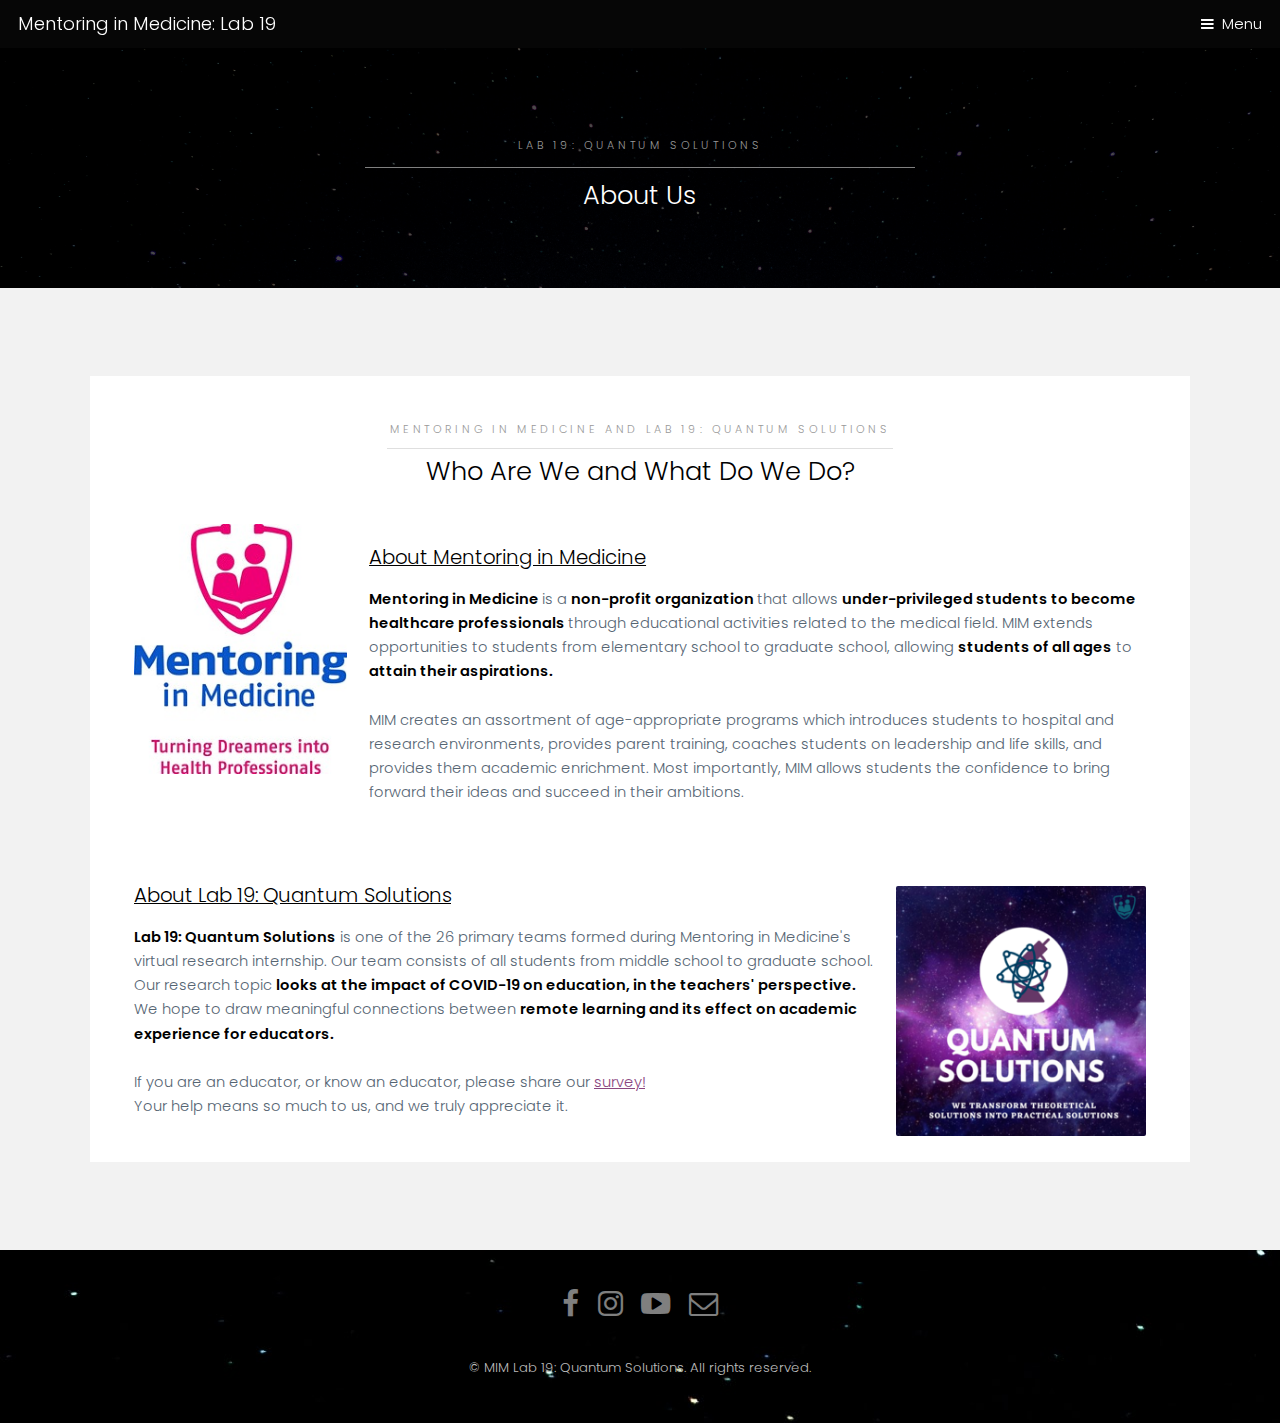
==== commit 7352d535: "Links open in new tab, font color changed" ====
--- a/aboutus.html
+++ b/aboutus.html
@@ -25,6 +25,7 @@
 				<ul class="links">
 					<li><a href="index.html">Home</a></li>
 					<li><a href="aboutus.html">About Us</a></li>
+					<li><a href="research.html">Our Research</a></li>
 					<li><a href="elements.html">Infographics</a></li>
 				</ul>
 			</nav>
@@ -66,7 +67,9 @@
 							Our team consists of all students from middle school to graduate school.<br>
 							Our research topic <b> looks at the impact of COVID-19 on education, in the teachers' perspective. </b>
 							We hope to draw meaningful connections between <b>remote learning and its effect on academic experience for educators.</b>
-							<br><br> If you are an educator, or know an educator, please share our survey! Your help means so much to us, and we truly appreciate it.
+							<br><br> If you are an educator, or know an educator, please share our <a href="https://bit.ly/qsolutions19" target="_blank">survey!</a> 
+
+							<br> Your help means so much to us, and we truly appreciate it.
 						</p>
 
 
--- a/assets/css/main.css
+++ b/assets/css/main.css
@@ -2639,7 +2639,7 @@
 /* Wrapper */
 
 	.wrapper {
-		padding: 6rem 0 4rem 0 ; 
+		padding: 6rem 0 4rem 0 ;
 		position: relative;
 		margin: 0;
 		/* padding-top: 60px;
@@ -2865,7 +2865,7 @@
 			/* background color refers to color of the background page */
 			background-color: #f2f2f2;
 			/* color refers to color of the font */
-			color: #a6a6a6;
+			color: #566573;
 			/* padding: 2rem 2 2rem 2; */
 			position: relative;
 			margin: 0;
@@ -2952,7 +2952,7 @@
 				.wrapper.style2 input[type="button"].special,
 				.wrapper.style2 button.special,
 				.wrapper.style2 .button.special {
-					background-color: #8a4680;
+					background-color: #663366;
 					color: #ffffff !important;
 				}
 
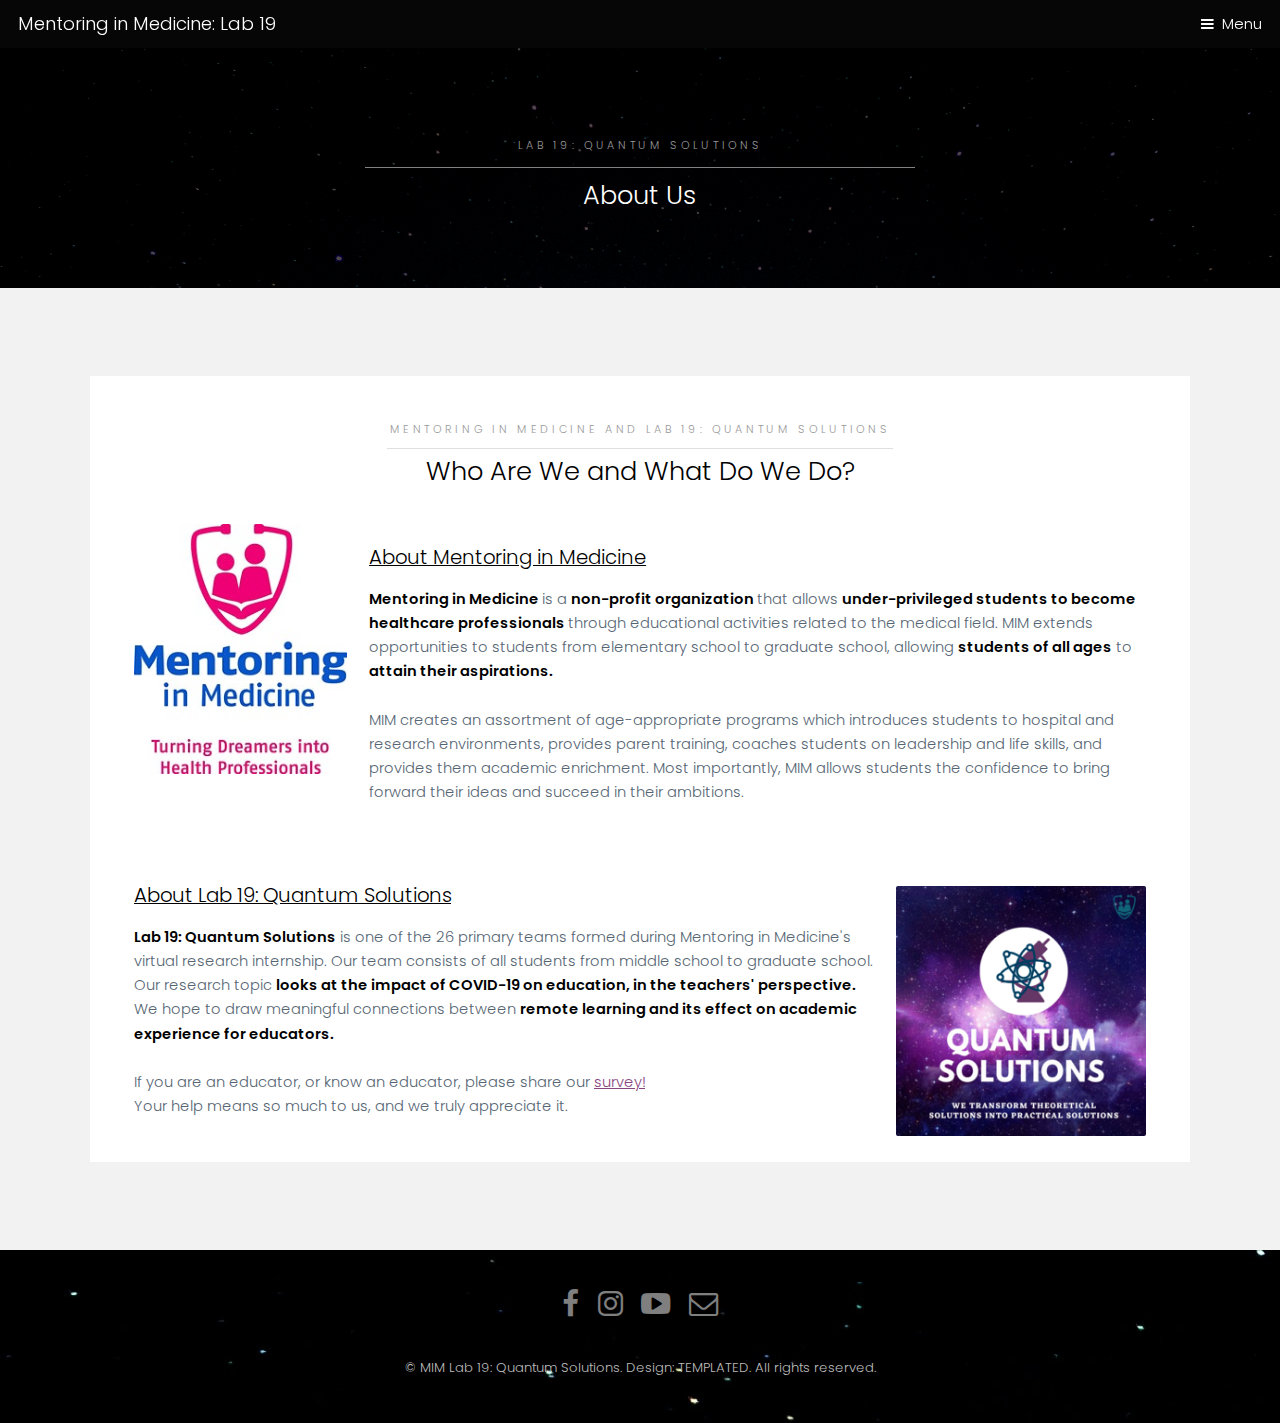
==== commit c96da7ed: "copyright edit" ====
--- a/aboutus.html
+++ b/aboutus.html
@@ -26,7 +26,9 @@
 					<li><a href="index.html">Home</a></li>
 					<li><a href="aboutus.html">About Us</a></li>
 					<li><a href="research.html">Our Research</a></li>
-					<li><a href="elements.html">Infographics</a></li>
+					<li><a href="infographics.html">Infographics</a></li>
+					<li><a href="videos.html">Videos</a></li>
+
 				</ul>
 			</nav>
 
@@ -67,7 +69,7 @@
 							Our team consists of all students from middle school to graduate school.<br>
 							Our research topic <b> looks at the impact of COVID-19 on education, in the teachers' perspective. </b>
 							We hope to draw meaningful connections between <b>remote learning and its effect on academic experience for educators.</b>
-							<br><br> If you are an educator, or know an educator, please share our <a href="https://bit.ly/qsolutions19" target="_blank">survey!</a> 
+							<br><br> If you are an educator, or know an educator, please share our <a href="https://bit.ly/qsolutions19" target="_blank">survey!</a>
 
 							<br> Your help means so much to us, and we truly appreciate it.
 						</p>
@@ -88,7 +90,7 @@
 					</ul>
 				</div>
 				<div class="copyright">
-					&copy; MIM Lab 19: Quantum Solutions. All rights reserved.
+					&copy; MIM Lab 19: Quantum Solutions. Design: TEMPLATED. All rights reserved.
 				</div>
 			</footer>
 
--- a/assets/css/main.css
+++ b/assets/css/main.css
@@ -1591,6 +1591,13 @@
 			transition: none !important;
 		}
 
+		body.is-covered {
+			-moz-filter: blur(3px);
+			-webkit-filter: blur(3px);
+			-ms-filter: blur(3px);
+			filter: blur(3px);
+		}
+
 /* Type */
 
 	html {
@@ -1716,7 +1723,8 @@
 	}
 
 	h5 {
-		font-size: 0.9rem;
+		font-size: 1.2rem;
+		color: #000000;
 	}
 
 	h6 {
@@ -2636,6 +2644,150 @@
 		border-color: rgba(144, 144, 144, 0.25);
 	}
 
+	/* Poptrox */
+
+		.poptrox-popup {
+			-moz-box-sizing: content-box;
+			-webkit-box-sizing: content-box;
+			-ms-box-sizing: content-box;
+			box-sizing: content-box;
+			background: rgba(255, 255, 255, 0.25);
+			box-shadow: 0 0.5em 3em 0 rgba(0, 0, 0, 0.25);
+			border-radius: 4px;
+			overflow: hidden;
+		}
+
+			.poptrox-popup .closer {
+				-moz-transition: opacity 0.2s ease-in-out;
+				-webkit-transition: opacity 0.2s ease-in-out;
+				-ms-transition: opacity 0.2s ease-in-out;
+				transition: opacity 0.2s ease-in-out;
+				text-decoration: none;
+				position: absolute;
+				top: 1em;
+				right: 1em;
+				z-index: 2;
+				-webkit-tap-highlight-color: rgba(255, 255, 255, 0);
+				white-space: nowrap;
+				text-indent: 2.5em;
+				overflow: hidden;
+				width: 2.5em;
+				height: 2.5em;
+				display: block;
+			}
+
+				.poptrox-popup .closer:before {
+					content: "";
+					-moz-osx-font-smoothing: grayscale;
+					-webkit-font-smoothing: antialiased;
+					font-family: FontAwesome;
+					font-style: normal;
+					font-weight: normal;
+					text-transform: none !important;
+				}
+
+				.poptrox-popup .closer:before {
+					display: block;
+					position: relative;
+					text-indent: 0;
+					border-radius: 100%;
+					box-shadow: inset 0 0 0 1px #ffffff;
+					color: #ffffff !important;
+					width: 2.5em;
+					height: 2.5em;
+					line-height: 2.5em;
+				}
+
+			.poptrox-popup:hover .closer {
+				opacity: 0.5;
+			}
+
+				.poptrox-popup:hover .closer:hover {
+					opacity: 1.0;
+				}
+
+	/* Thumbnails */
+
+		.thumbnails {
+			display: -moz-flex;
+			display: -webkit-flex;
+			display: -ms-flex;
+			display: flex;
+			-moz-flex-direction: row;
+			-webkit-flex-direction: row;
+			-ms-flex-direction: row;
+			flex-direction: row;
+			position: relative;
+			margin: 0 0 2em -2em;
+		}
+
+			.thumbnails a {
+				-moz-transition: all 0.2s ease;
+				-webkit-transition: all 0.2s ease;
+				-ms-transition: all 0.2s ease;
+				transition: all 0.2s ease;
+				border-bottom: none;
+				display: block;
+				width: 100%;
+				margin: 0 0 2em 0;
+				text-align: center;
+				border-radius: 4px;
+				box-shadow: inset 0 0 0 1px rgba(255, 255, 255, 0.25);
+				background-color: rgba(255, 255, 255, 0.075);
+				cursor: pointer;
+				outline: 0;
+				overflow: hidden;
+			}
+
+				.thumbnails a img {
+					display: block;
+					width: 100%;
+					border-top-left-radius: 4px;
+					border-top-right-radius: 4px;
+				}
+
+				.thumbnails a h3 {
+					margin: 1em;
+				}
+
+				.thumbnails a:hover {
+					background-color: rgba(255, 255, 255, 0.25);
+					box-shadow: inset 0 0 0 1px rgba(255, 255, 255, 0.25), 0 0 0.5em 0 #FF6382;
+				}
+
+			.thumbnails > div {
+				display: -moz-flex;
+				display: -webkit-flex;
+				display: -ms-flex;
+				display: flex;
+				-moz-flex-direction: column;
+				-webkit-flex-direction: column;
+				-ms-flex-direction: column;
+				flex-direction: column;
+				width: calc(100% / 3);
+				padding-left: 2em;
+			}
+
+				.thumbnails > div > :last-child {
+					margin-bottom: 0;
+				}
+
+			@media screen and (max-width: 1280px) {
+
+				.thumbnails {
+					margin: 0 0 2em -1.5em;
+				}
+
+					.thumbnails a {
+						margin: 0 0 1.5em 0;
+					}
+
+					.thumbnails > div {
+						padding-left: 1.5em;
+					}
+
+			}
+
 /* Wrapper */
 
 	.wrapper {
@@ -4261,7 +4413,6 @@
 
 	#footer {
 		padding: 2rem 0 1rem 0 ;
-		/* background: #000; */
 		background-color: #000;
 		color: #bfbfbf;
 		background-image: url(../../images/slide01.jpg);
